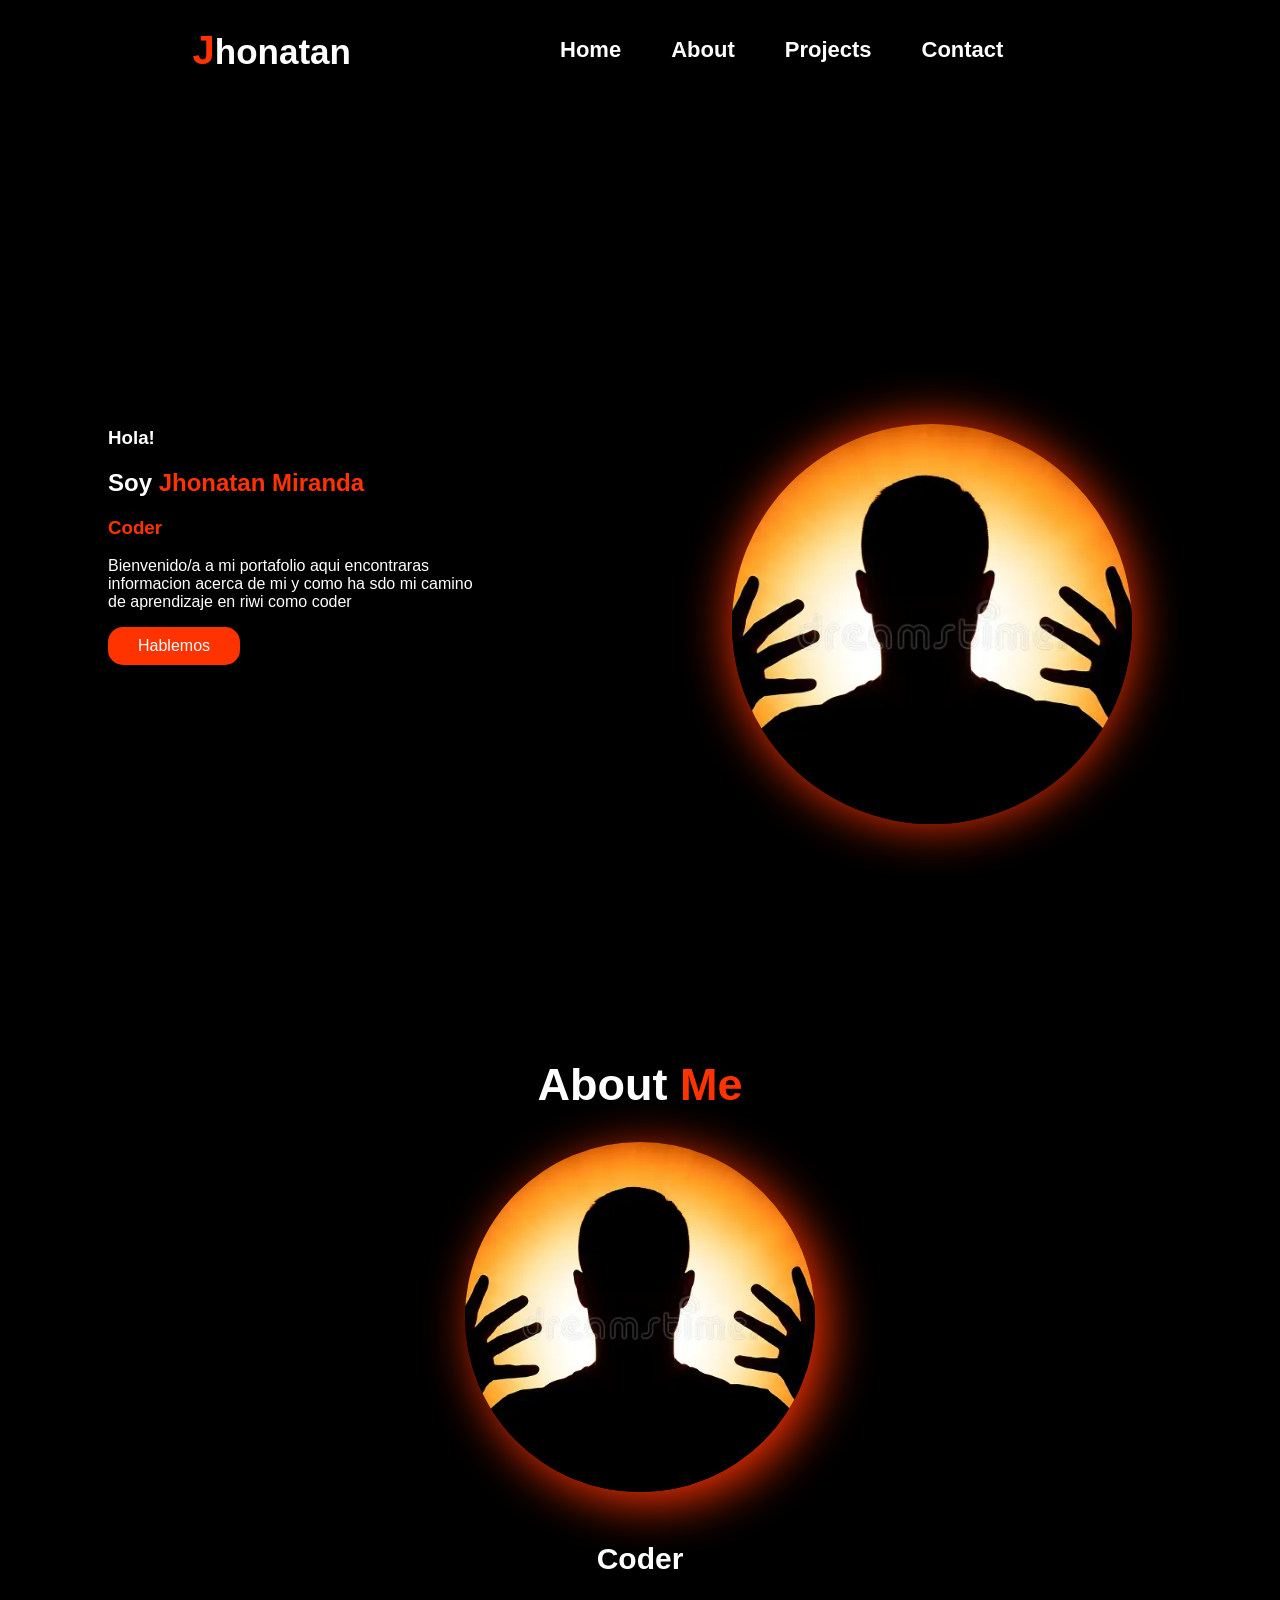
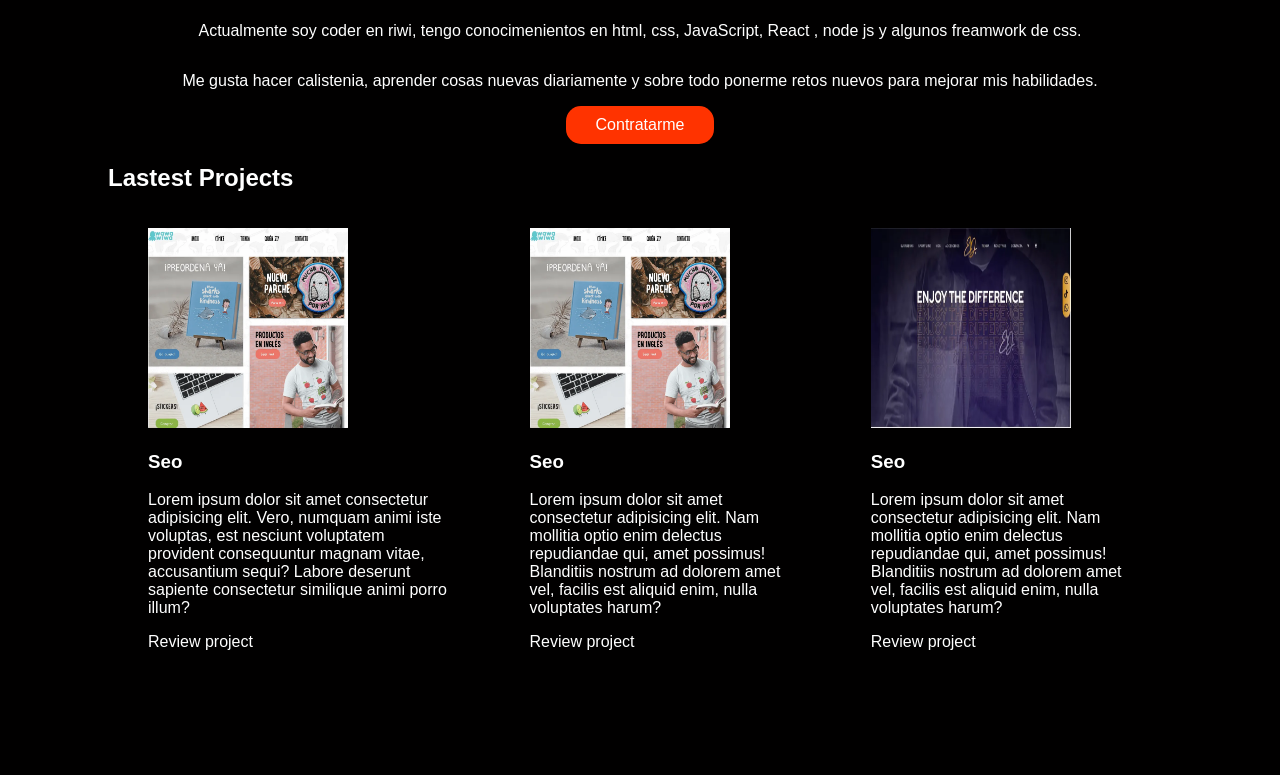
==== index.html @ 1a3751f4 "projects" ====
<!doctype html>
<html lang="en">
  <head>
    <meta charset="UTF-8" />
    <meta name="viewport" content="width=device-width, initial-scale=1.0" />
    <link rel="stylesheet" href="style.css" />
    <title>Jhonatan</title>
  </head>
  <body>
    <header>
      <h2 class="nombre_header"><span class="letra">J</span>honatan</h2>
      <nav>
        <ul class="navegacion">
          <li><a href="index.html">Home</a></li>
          <li><a href="#about">About</a></li>
          <li><a>Projects</a></li>
          <li><a>Contact</a></li>
        </ul>
      </nav>
    </header>
    <section id="home">
      <div class="contendor-home-presentacion">
        <h3>Hola!</h3>
        <h1>Soy <span class="nombre_home">Jhonatan Miranda</span></h1>
        <h3 class="posicion">Coder</h3>
        <p>
          Bienvenido/a a mi portafolio aqui encontraras informacion acerca de mi
          y como ha sdo mi camino de aprendizaje en riwi como coder
        </p>
        <button class="btn_home">Hablemos</button>
      </div>
      <figure class="contenedor_imagen">
        <img src="./images/1.webp" class="imagen" alt="foto de ejemplo" />
      </figure>
    </section>
    <section id="about">
      <h2>About <span>Me</span></h2>
      <figure>
        <img src="./images/1.webp" alt="foto de ejemplo" class="imagen_about" />
      </figure>
      <h3>Coder</h3>
      <p>
        Actualmente soy coder en riwi, tengo conocimenientos en html, css,
        JavaScript, React , node js y algunos freamwork de css.
      </p>
      <p>
        Me gusta hacer calistenia, aprender cosas nuevas diariamente y sobre
        todo ponerme retos nuevos para mejorar mis habilidades.
      </p>
      <button class="btn_about">Contratarme</button>
    </section>

    <section id="projects">
      <h2>Lastest Projects</h2>
      <div class="project-container-2">
        <figure class="project-box">
          <img src="./images/2.webp" alt="ejemplo 1" />
          <div>
            <h3>Seo</h3>
            <p>
              Lorem ipsum dolor sit amet consectetur adipisicing elit. Vero,
              numquam animi iste voluptas, est nesciunt voluptatem provident
              consequuntur magnam vitae, accusantium sequi? Labore deserunt
              sapiente consectetur similique animi porro illum?
            </p>
            <a>Review project</a>
          </div>
        </figure>

        <figure class="project-box">
          <img src="./images/2.webp" alt="ejemplo 1" />
          <div>
            <h3>Seo</h3>
            <p>
              Lorem ipsum dolor sit amet consectetur adipisicing elit. Nam
              mollitia optio enim delectus repudiandae qui, amet possimus!
              Blanditiis nostrum ad dolorem amet vel, facilis est aliquid enim,
              nulla voluptates harum?
            </p>
            <a>Review project</a>
          </div>
        </figure>

        <figure class="project-box">
          <img src="./images/3.webp" alt="ejemplo 1" />
          <div>
            <h3>Seo</h3>
            <p>
              Lorem ipsum dolor sit amet consectetur adipisicing elit. Nam
              mollitia optio enim delectus repudiandae qui, amet possimus!
              Blanditiis nostrum ad dolorem amet vel, facilis est aliquid enim,
              nulla voluptates harum?
            </p>
            <a>Review project</a>
          </div>
        </figure>
      </div>
    </section>
  </body>
</html>
---- style.css ----
:root {
  --primary-color: rgb(255, 51, 0);
}

* {
  box-sizing: border-box;
  color: white;
  font-family: sans-serif;
}

body {
  background-color: rgb(0.5, 0, 0);
  padding: 100px;
}

header {
  display: flex;
  position: fixed;
  justify-content: space-around;
  align-items: center;
  width: 100%;
  height: 100px;
  top: 0;
  background-color: rgba(0, 0, 0, 0.9);
  box-shadow: 0px 4px 10px rgba(0, 0, 0, 1);
}

.letra {
  color: var(--primary-color);
  font-size: 40px;
}

.nombre_header {
  font-size: 35px;
}

.navegacion {
  display: flex;
  gap: 50px;
  list-style: none;
  padding-right: 300px;
  font-size: 22px;
  font-weight: bold;
}

nav a {
  text-decoration: none;
}

nav a:hover,
nav a.active {
  color: rgb(255, 51, 0);
  border-bottom: 2px solid var(--primary-color);
}

#home {
  display: flex;
  justify-content: center;
  margin: 300px 0px 200px 0px;
  gap: 100px;
}

.nombre_home {
  color: var(--primary-color);
}

.posicion {
  color: var(--primary-color);
}

.contendor-home-presentacion {
  width: 700px;
  margin-right: 100px;
}

.imagen {
  width: 400px;
  height: 400px;
  border-radius: 50%;
  object-fit: cover;
  box-shadow: 0px 0px 50px rgba(255, 51, 0, 1);
}

.btn_home,
.btn_about {
  background-color: var(--primary-color);
  padding: 10px 30px 10px 30px;
  border-radius: 15px;
  border: none;
  cursor: pointer;
  font-size: 16px;
}

.btn_home:active {
  background-color: rgb(179, 37, 2);
}

#about {
  display: flex;
  flex-direction: column;
  align-items: center;
}

#about h2 {
  font-size: 45px;
  margin: 15px;
}

#about h3 {
  font-size: 30px;
}
#about span {
  color: var(--primary-color);
}

.imagen_about {
  width: 350px;
  height: 350px;
  object-fit: cover;
  border-radius: 50%;
  box-shadow: 10px 10px 50px rgba(255, 51, 0, 1);
}

.project-container-2 {
  display: flex;
}

figure img {
  width: 200px;
  height: 200px;
}
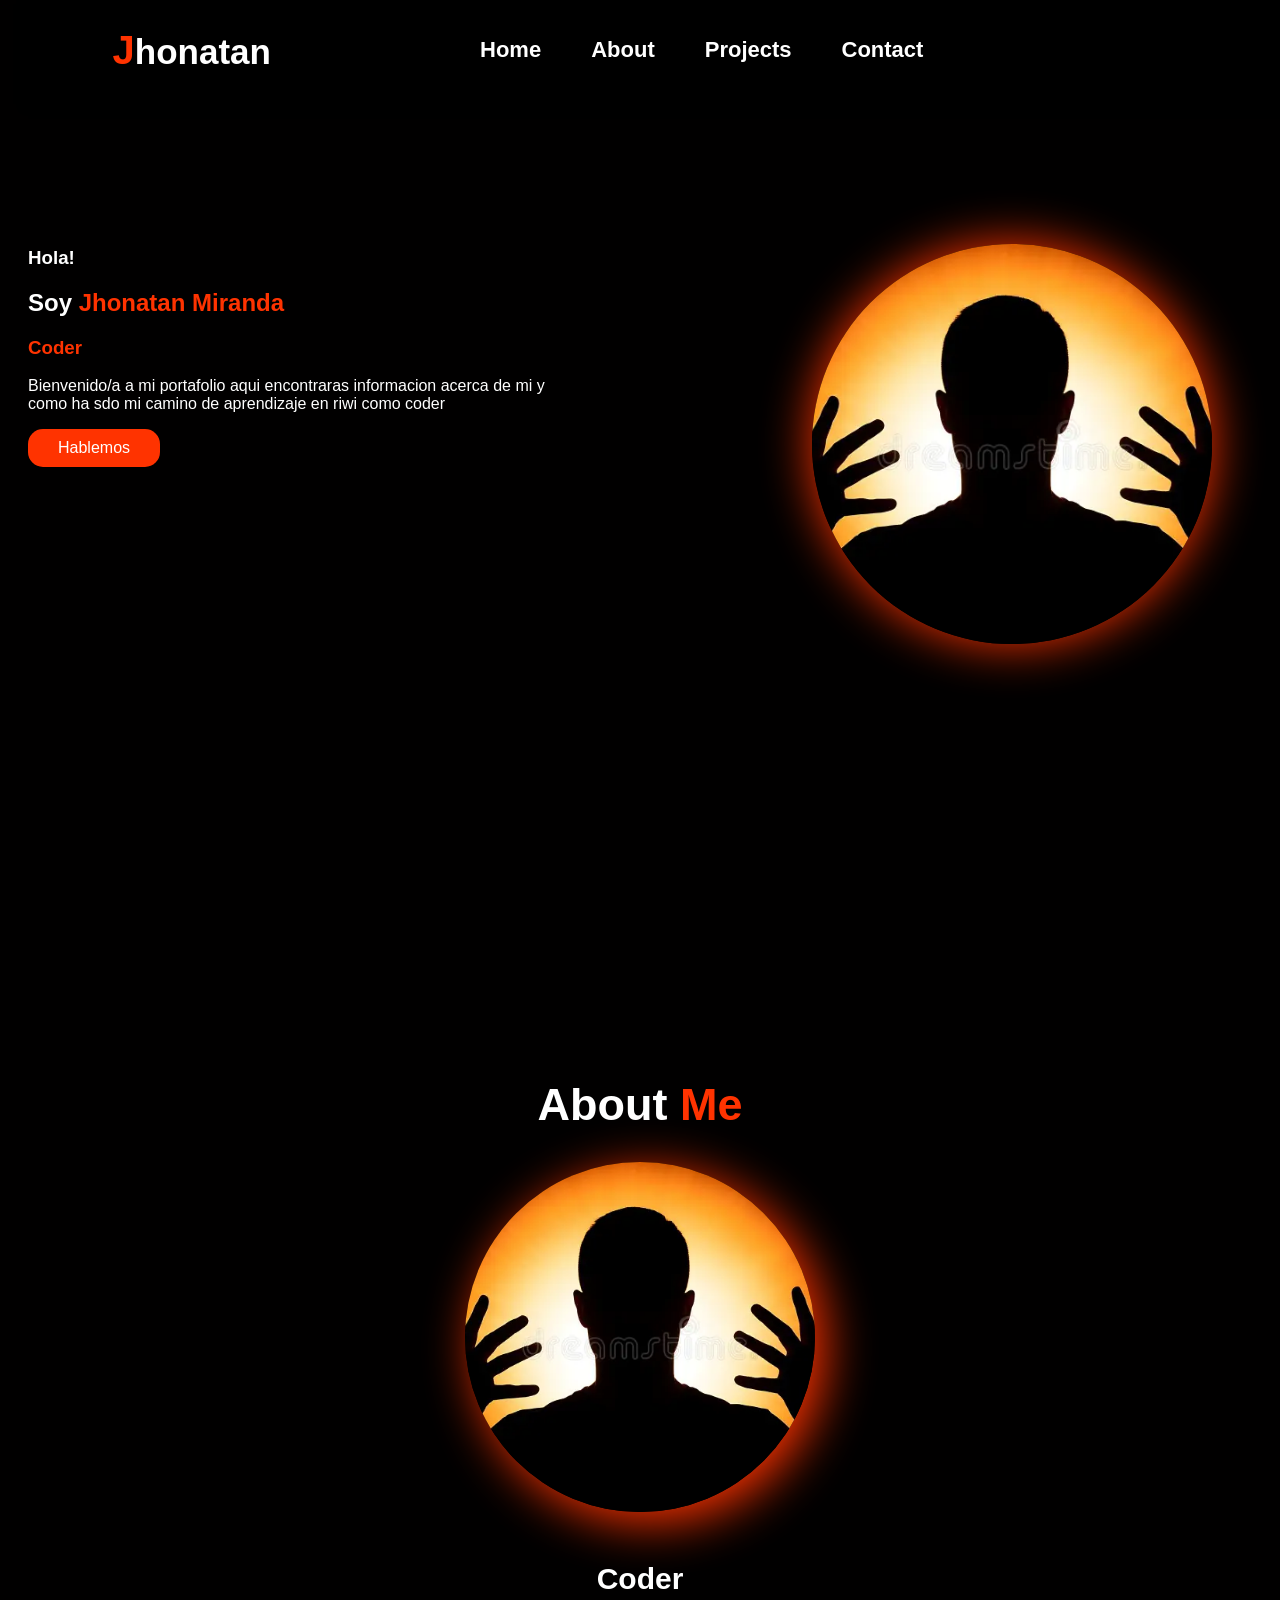
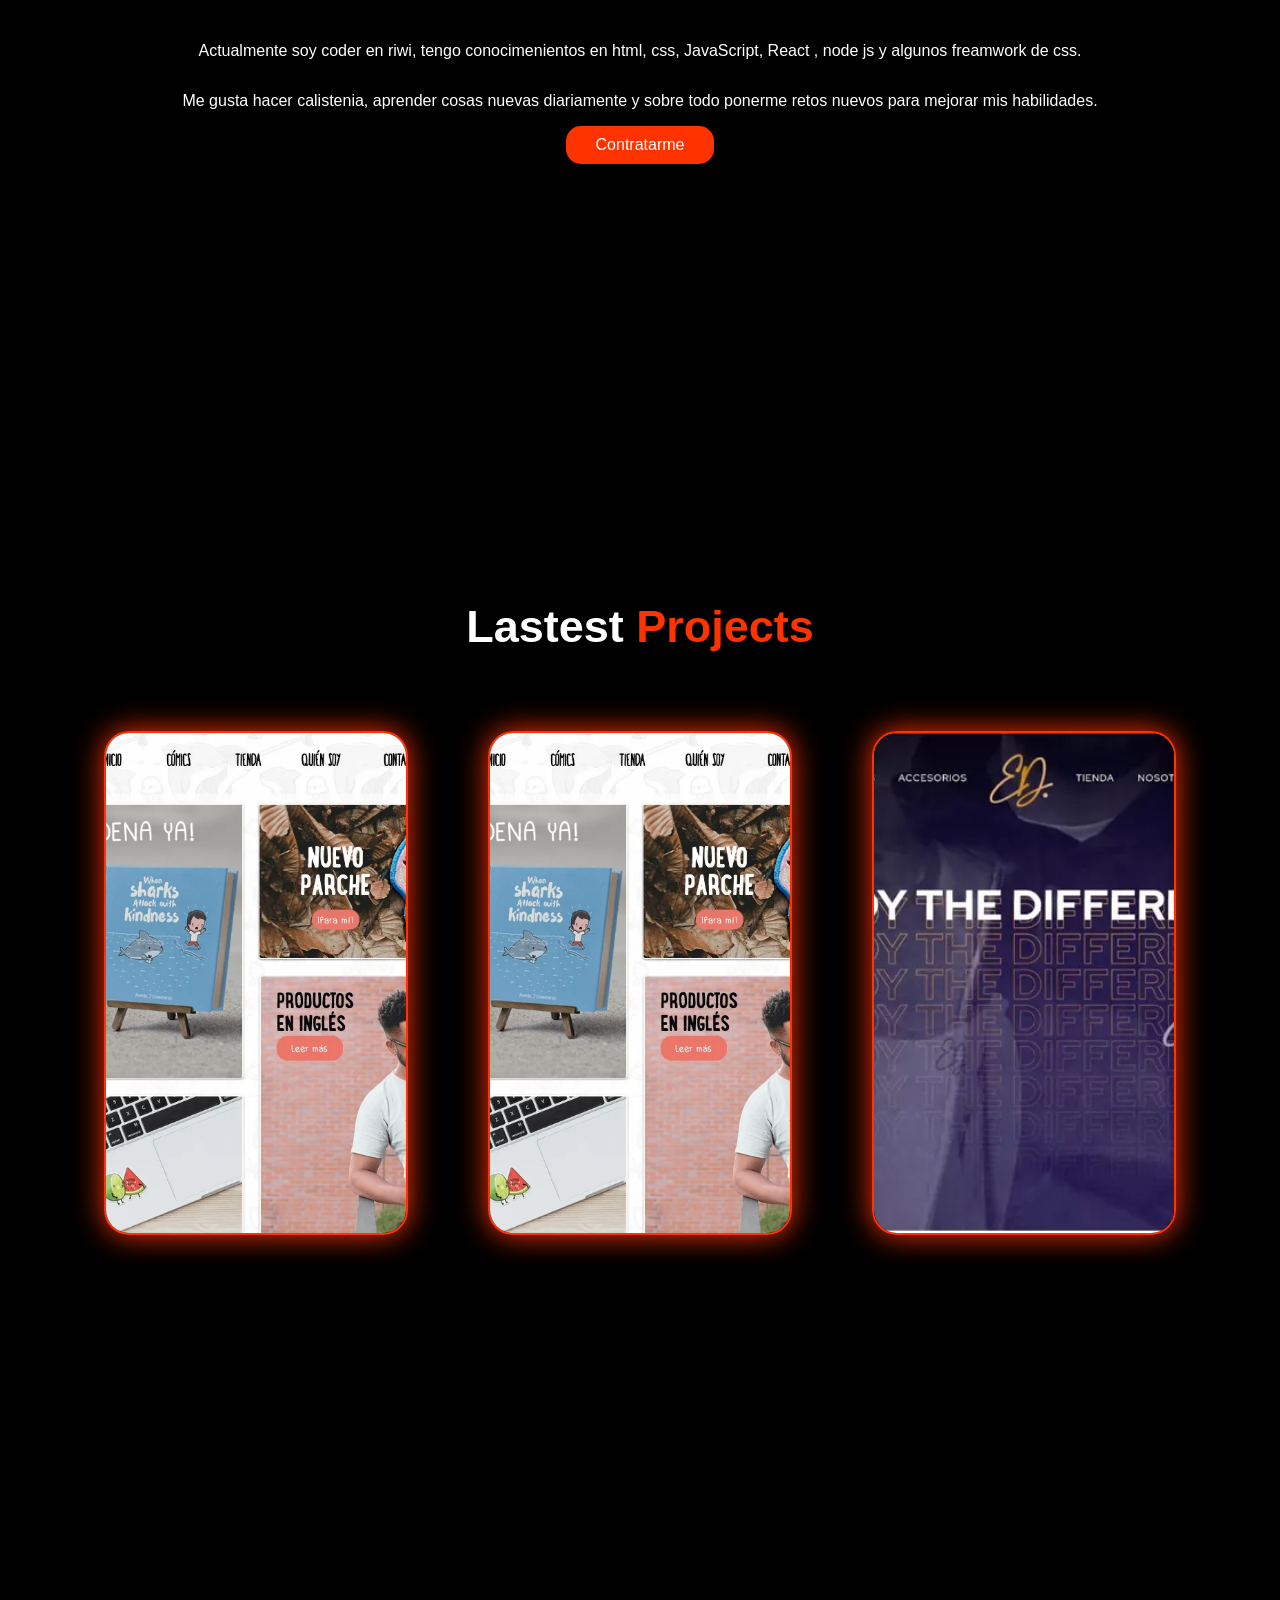
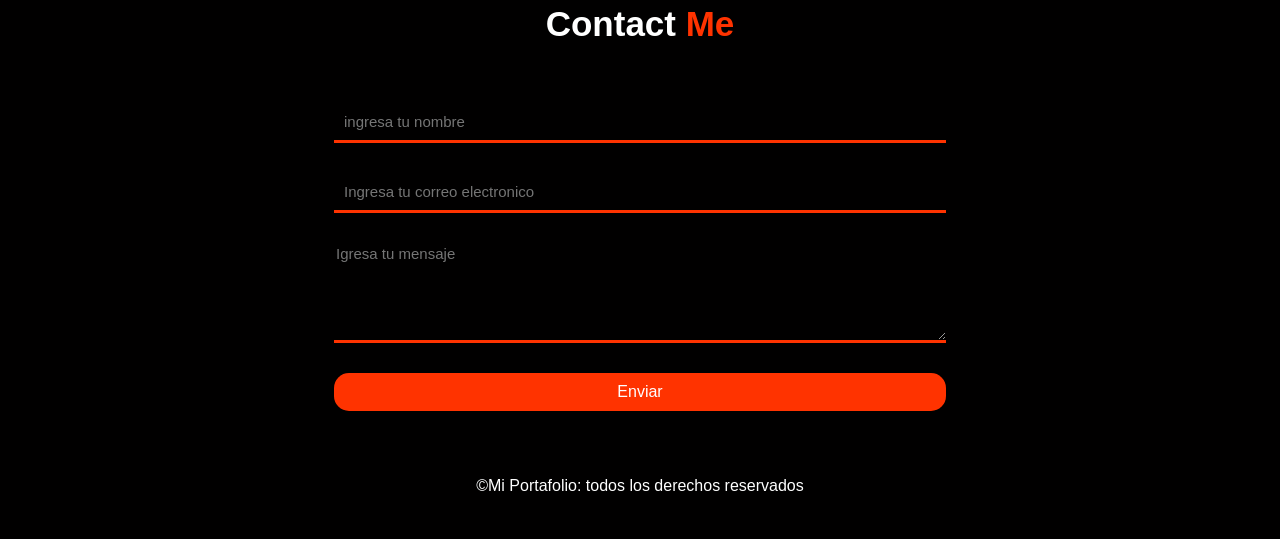
==== commit a745c9f7: "finish" ====
--- a/index.html
+++ b/index.html
@@ -13,8 +13,8 @@
         <ul class="navegacion">
           <li><a href="index.html">Home</a></li>
           <li><a href="#about">About</a></li>
-          <li><a>Projects</a></li>
-          <li><a>Contact</a></li>
+          <li><a href="#projects">Projects</a></li>
+          <li><a href="#contact_me">Contact</a></li>
         </ul>
       </nav>
     </header>
@@ -51,11 +51,11 @@
     </section>
 
     <section id="projects">
-      <h2>Lastest Projects</h2>
-      <div class="project-container-2">
-        <figure class="project-box">
+      <h2>Lastest <span>Projects</span></h2>
+      <div class="project-container     ">
+        <article class="project-box">
           <img src="./images/2.webp" alt="ejemplo 1" />
-          <div>
+          <div class="project-content">
             <h3>Seo</h3>
             <p>
               Lorem ipsum dolor sit amet consectetur adipisicing elit. Vero,
@@ -63,13 +63,13 @@
               consequuntur magnam vitae, accusantium sequi? Labore deserunt
               sapiente consectetur similique animi porro illum?
             </p>
-            <a>Review project</a>
+            <a class="btn-project">Review project</a>
           </div>
-        </figure>
+        </article>
 
-        <figure class="project-box">
+        <article class="project-box">
           <img src="./images/2.webp" alt="ejemplo 1" />
-          <div>
+          <div class="project-content">
             <h3>Seo</h3>
             <p>
               Lorem ipsum dolor sit amet consectetur adipisicing elit. Nam
@@ -77,13 +77,13 @@
               Blanditiis nostrum ad dolorem amet vel, facilis est aliquid enim,
               nulla voluptates harum?
             </p>
-            <a>Review project</a>
+            <a class="btn-project" >Review project</a>
           </div>
-        </figure>
+        </article>
 
-        <figure class="project-box">
+        <article class="project-box">
           <img src="./images/3.webp" alt="ejemplo 1" />
-          <div>
+          <div class="project-content">
             <h3>Seo</h3>
             <p>
               Lorem ipsum dolor sit amet consectetur adipisicing elit. Nam
@@ -91,10 +91,22 @@
               Blanditiis nostrum ad dolorem amet vel, facilis est aliquid enim,
               nulla voluptates harum?
             </p>
-            <a>Review project</a>
+            <a class="btn-project" >Review project</a>
           </div>
-        </figure>
+        </article>
       </div>
     </section>
+    <section id="contact_me">
+      <form>
+        <h2>Contact <span>Me</span></h2>
+        <input type="text" id="nombre" name="nombre" placeholder="ingresa tu nombre">
+        <input type="email" id="email" name="email" placeholder="Ingresa tu correo electronico">
+        <textarea type="mensaje-input" id="mensaje" name="mensaje" placeholder="Igresa tu mensaje"></textarea>
+        <button type="button" id="btn-form">Enviar</button>
+      </form>
+    </section>
   </body>
+  <footer>
+    <p>&copy;Mi Portafolio: todos los derechos reservados</p>
+  </footer>
 </html>
--- a/style.css
+++ b/style.css
@@ -8,9 +8,26 @@
   font-family: sans-serif;
 }
 
+html {
+  scroll-behavior: smooth;
+}
+
+@keyframes deslizar-d-i {
+  from { transform: translateX(100vw);
+  }
+  to { transform: translateX(0);
+  }
+}
+
+@keyframes deslizar-i-d {
+  from { transform: translateX(-100vw); }
+  to { transform: translateX(0); }
+}
+
 body {
   background-color: rgb(0.5, 0, 0);
-  padding: 100px;
+  padding: 20px;
+  overflow-x: hidden;
 }
 
 header {
@@ -23,6 +40,7 @@
   top: 0;
   background-color: rgba(0, 0, 0, 0.9);
   box-shadow: 0px 4px 10px rgba(0, 0, 0, 1);
+  z-index: 1000;
 }
 
 .letra {
@@ -30,8 +48,15 @@
   font-size: 40px;
 }
 
-.nombre_header {
+.nombre_header, #contact_me h2 {
   font-size: 35px;
+
+}
+
+.nombre_header:hover {
+  transform: translateY(-10%);
+  transition: .5s ease;
+  cursor: pointer;
 }
 
 .navegacion {
@@ -56,7 +81,7 @@
 #home {
   display: flex;
   justify-content: center;
-  margin: 300px 0px 200px 0px;
+  margin: 200px 0px 200px 0px;
   gap: 100px;
 }
 
@@ -71,6 +96,7 @@
 .contendor-home-presentacion {
   width: 700px;
   margin-right: 100px;
+  animation: deslizar-i-d 1s ease-out;
 }
 
 .imagen {
@@ -79,6 +105,7 @@
   border-radius: 50%;
   object-fit: cover;
   box-shadow: 0px 0px 50px rgba(255, 51, 0, 1);
+  animation: deslizar-d-i 1s ease-out;
 }
 
 .btn_home,
@@ -91,14 +118,16 @@
   font-size: 16px;
 }
 
-.btn_home:active {
+.btn_home:active, .btn_about:active  {
   background-color: rgb(179, 37, 2);
 }
+
 
 #about {
   display: flex;
   flex-direction: column;
   align-items: center;
+  padding: 200px 0px;
 }
 
 #about h2 {
@@ -121,11 +150,135 @@
   box-shadow: 10px 10px 50px rgba(255, 51, 0, 1);
 }
 
-.project-container-2 {
-  display: flex;
-}
-
-figure img {
-  width: 200px;
-  height: 200px;
-}
+#projects {
+  padding-top: 200px 
+}
+
+#projects h2 {
+  font-size: 45px;
+  text-align: center;
+
+}
+
+#projects span, #contact_me span {
+  color: var(--primary-color);
+}
+
+
+.project-container {
+  display: flex;
+  justify-content: center;
+
+}
+
+.project-box img {
+  height: 500px;
+  width: 300px;
+  object-fit: cover;
+  
+}
+
+.project-box {
+  position: relative;
+  overflow: hidden;
+  display: flex;
+  justify-content: center;
+  align-items: center;
+  margin: 40px;
+  border: 2px solid var(--primary-color);
+  border-radius: 25px;
+  box-shadow: 0px 0px 30px rgba(255, 51, 0, 1);
+}
+
+.project-content {
+  position: absolute;
+  bottom: 0;
+  right: 0;
+  left: 0;
+  background-color: rgba(0, 0, 0, 0.7);
+  padding: 20px;
+  transform: translateX(100%);
+  transition: .5s ease;
+}
+
+.project-content h3 {
+  font-size: 25px;
+}
+
+.btn-project {
+  background-color: var(--primary-color);
+  padding: 10px 30px 10px 30px;
+  border-radius: 15px;
+  border: none;
+  cursor: pointer;
+  font-size: 13px;
+}
+
+.btn-project:active #btn-form:active {
+  background-color: rgb(179, 37, 2)
+  
+}
+
+.project-box:hover .project-content {
+  transform: translateY(0);
+}
+
+#contact_me {
+  display: flex;
+  justify-content: center;
+}
+
+#contact_me form{
+  text-align: center;
+  display: flex;
+  flex-direction: column;
+  width: 50%;
+  gap: 30px;
+  margin-top: 300px;
+
+}
+
+#nombre, #email {
+  height: 40px;
+  background: none;
+  border: none;
+  border-bottom: 3px solid var(--primary-color);
+  padding: 10px;
+  font-size: 15px;
+}
+#contact_me input:focus {
+  outline: none;
+  border: 2px solid var(--primary-color)
+}
+
+#mensaje {
+  height: 100px;
+  background: none;
+  border: none;
+  border-bottom: 3px solid var(--primary-color);
+  font-size: 15px;
+}
+
+#mensaje:focus {
+  outline: none;
+  border: 2px solid var(--primary-color)
+}
+
+#contact_me button {
+  background-color: var(--primary-color);
+  padding: 10px 30px 10px 30px;
+  border-radius: 15px;
+  border: none;
+  cursor: pointer;
+  font-size: 16px;
+}
+
+#btn-form:active {
+  background-color: rgb(179, 37, 2)
+}
+
+footer {
+  display: flex;
+  justify-content: center;
+  margin-top: 50px;
+}
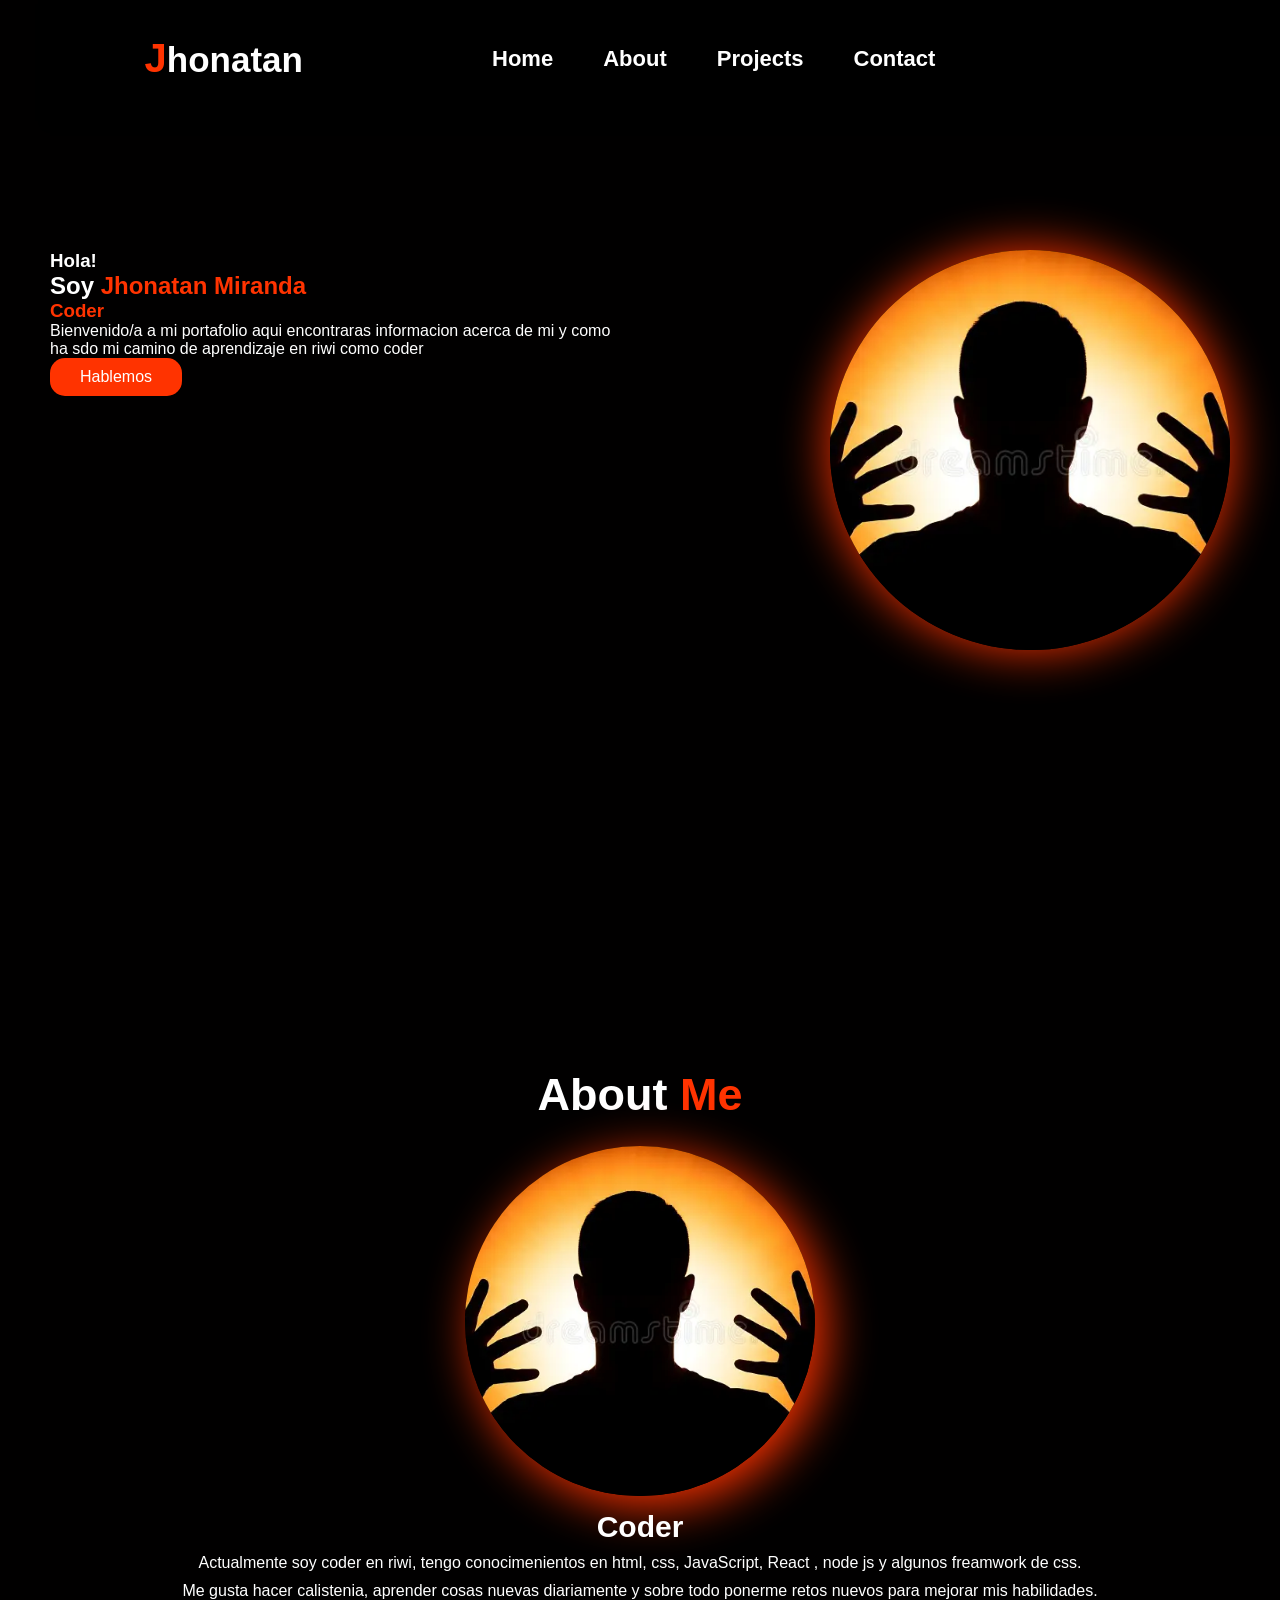
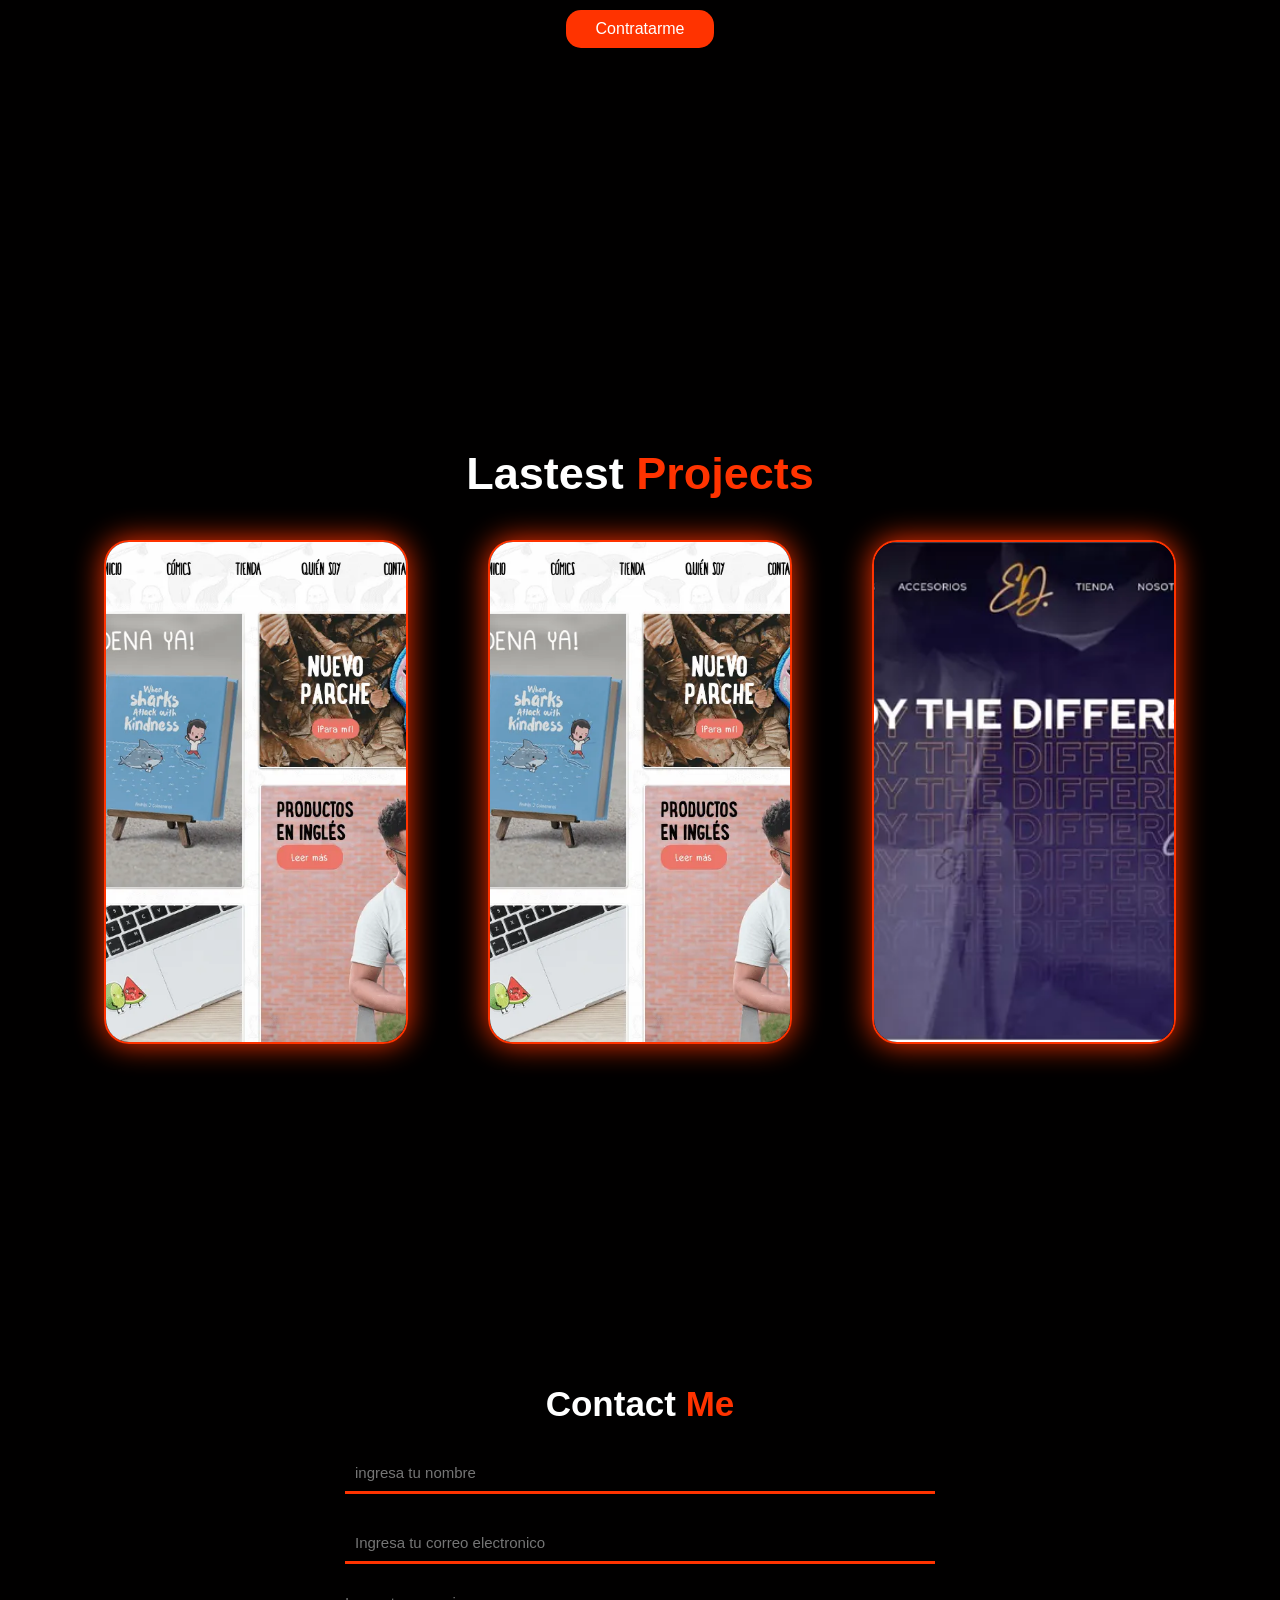
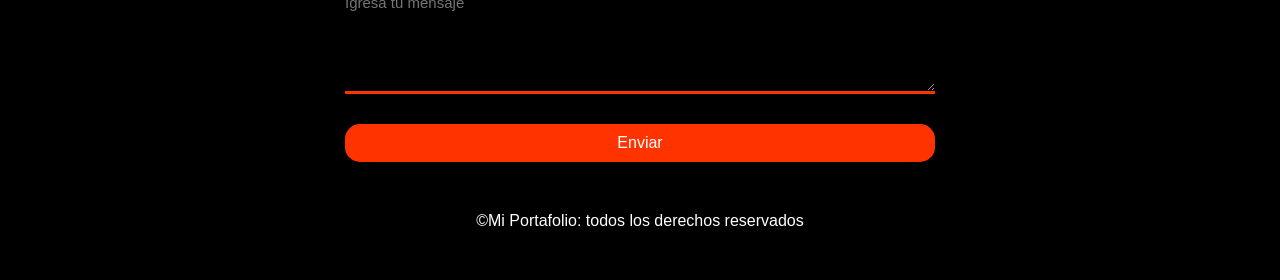
==== commit de529fd0: "retoques" ====
--- a/index.html
+++ b/index.html
@@ -52,7 +52,7 @@
 
     <section id="projects">
       <h2>Lastest <span>Projects</span></h2>
-      <div class="project-container     ">
+      <div class="project-container">
         <article class="project-box">
           <img src="./images/2.webp" alt="ejemplo 1" />
           <div class="project-content">
@@ -77,7 +77,7 @@
               Blanditiis nostrum ad dolorem amet vel, facilis est aliquid enim,
               nulla voluptates harum?
             </p>
-            <a class="btn-project" >Review project</a>
+            <a class="btn-project">Review project</a>
           </div>
         </article>
 
@@ -91,7 +91,7 @@
               Blanditiis nostrum ad dolorem amet vel, facilis est aliquid enim,
               nulla voluptates harum?
             </p>
-            <a class="btn-project" >Review project</a>
+            <a class="btn-project" href="./mascotas.html">Review project</a>
           </div>
         </article>
       </div>
@@ -99,14 +99,29 @@
     <section id="contact_me">
       <form>
         <h2>Contact <span>Me</span></h2>
-        <input type="text" id="nombre" name="nombre" placeholder="ingresa tu nombre">
-        <input type="email" id="email" name="email" placeholder="Ingresa tu correo electronico">
-        <textarea type="mensaje-input" id="mensaje" name="mensaje" placeholder="Igresa tu mensaje"></textarea>
+        <input
+          type="text"
+          id="nombre"
+          name="nombre"
+          placeholder="ingresa tu nombre"
+        />
+        <input
+          type="email"
+          id="email"
+          name="email"
+          placeholder="Ingresa tu correo electronico"
+        />
+        <textarea
+          type="mensaje-input"
+          id="mensaje"
+          name="mensaje"
+          placeholder="Igresa tu mensaje"
+        ></textarea>
         <button type="button" id="btn-form">Enviar</button>
       </form>
     </section>
+    <footer>
+      <p>&copy;Mi Portafolio: todos los derechos reservados</p>
+    </footer>
   </body>
-  <footer>
-    <p>&copy;Mi Portafolio: todos los derechos reservados</p>
-  </footer>
 </html>
--- a/style.css
+++ b/style.css
@@ -6,6 +6,8 @@
   box-sizing: border-box;
   color: white;
   font-family: sans-serif;
+  margin: 0;
+  padding: 0;
 }
 
 html {
@@ -13,20 +15,26 @@
 }
 
 @keyframes deslizar-d-i {
-  from { transform: translateX(100vw);
-  }
-  to { transform: translateX(0);
+  from {
+    transform: translateX(100vw);
+  }
+  to {
+    transform: translateX(0);
   }
 }
 
 @keyframes deslizar-i-d {
-  from { transform: translateX(-100vw); }
-  to { transform: translateX(0); }
+  from {
+    transform: translateX(-100vw);
+  }
+  to {
+    transform: translateX(0);
+  }
 }
 
 body {
   background-color: rgb(0.5, 0, 0);
-  padding: 20px;
+  padding: 50px;
   overflow-x: hidden;
 }
 
@@ -36,7 +44,7 @@
   justify-content: space-around;
   align-items: center;
   width: 100%;
-  height: 100px;
+  height: 13vh;
   top: 0;
   background-color: rgba(0, 0, 0, 0.9);
   box-shadow: 0px 4px 10px rgba(0, 0, 0, 1);
@@ -48,14 +56,14 @@
   font-size: 40px;
 }
 
-.nombre_header, #contact_me h2 {
+.nombre_header,
+#contact_me h2 {
   font-size: 35px;
-
 }
 
 .nombre_header:hover {
   transform: translateY(-10%);
-  transition: .5s ease;
+  transition: 0.5s ease;
   cursor: pointer;
 }
 
@@ -118,16 +126,17 @@
   font-size: 16px;
 }
 
-.btn_home:active, .btn_about:active  {
+.btn_home:active,
+.btn_about:active {
   background-color: rgb(179, 37, 2);
 }
-
 
 #about {
   display: flex;
   flex-direction: column;
   align-items: center;
   padding: 200px 0px;
+  gap: 10px;
 }
 
 #about h2 {
@@ -151,31 +160,28 @@
 }
 
 #projects {
-  padding-top: 200px 
+  padding-top: 200px;
 }
 
 #projects h2 {
   font-size: 45px;
   text-align: center;
-
-}
-
-#projects span, #contact_me span {
-  color: var(--primary-color);
-}
-
+}
+
+#projects span,
+#contact_me span {
+  color: var(--primary-color);
+}
 
 .project-container {
   display: flex;
   justify-content: center;
-
 }
 
 .project-box img {
   height: 500px;
   width: 300px;
   object-fit: cover;
-  
 }
 
 .project-box {
@@ -198,7 +204,7 @@
   background-color: rgba(0, 0, 0, 0.7);
   padding: 20px;
   transform: translateX(100%);
-  transition: .5s ease;
+  transition: 0.5s ease;
 }
 
 .project-content h3 {
@@ -215,8 +221,7 @@
 }
 
 .btn-project:active #btn-form:active {
-  background-color: rgb(179, 37, 2)
-  
+  background-color: rgb(179, 37, 2);
 }
 
 .project-box:hover .project-content {
@@ -228,17 +233,17 @@
   justify-content: center;
 }
 
-#contact_me form{
+#contact_me form {
   text-align: center;
   display: flex;
   flex-direction: column;
   width: 50%;
   gap: 30px;
   margin-top: 300px;
-
-}
-
-#nombre, #email {
+}
+
+#nombre,
+#email {
   height: 40px;
   background: none;
   border: none;
@@ -248,7 +253,7 @@
 }
 #contact_me input:focus {
   outline: none;
-  border: 2px solid var(--primary-color)
+  border: 2px solid var(--primary-color);
 }
 
 #mensaje {
@@ -261,7 +266,7 @@
 
 #mensaje:focus {
   outline: none;
-  border: 2px solid var(--primary-color)
+  border: 2px solid var(--primary-color);
 }
 
 #contact_me button {
@@ -274,11 +279,59 @@
 }
 
 #btn-form:active {
-  background-color: rgb(179, 37, 2)
+  background-color: rgb(179, 37, 2);
 }
 
 footer {
   display: flex;
   justify-content: center;
   margin-top: 50px;
-}+}
+
+@media (max-width: 850px) {
+  body {
+    padding: 5px;
+  }
+
+  header {
+    display: flex;
+    flex-wrap: wrap;
+    height: 25vh;
+  }
+
+  .navegacion {
+    padding: 0px;
+    display: flex;
+    flex-wrap: wrap;
+    justify-content: center;
+  }
+
+  .nombre_header {
+    margin-top: 5px;
+    margin-bottom: 0px;
+  }
+
+  #home {
+    display: flex;
+    padding: 20px;
+    gap: 5px;
+  }
+
+  .contendor-home-presentacion {
+    display: flex;
+    flex-direction: column;
+    justify-content: center;
+    margin: 0px;
+  }
+
+  .contenedor_imagen {
+    display: flex;
+    align-items: center;
+    margin: 0px;
+  }
+
+  .imagen {
+    height: 150px;
+    width: 150px;
+  }
+}
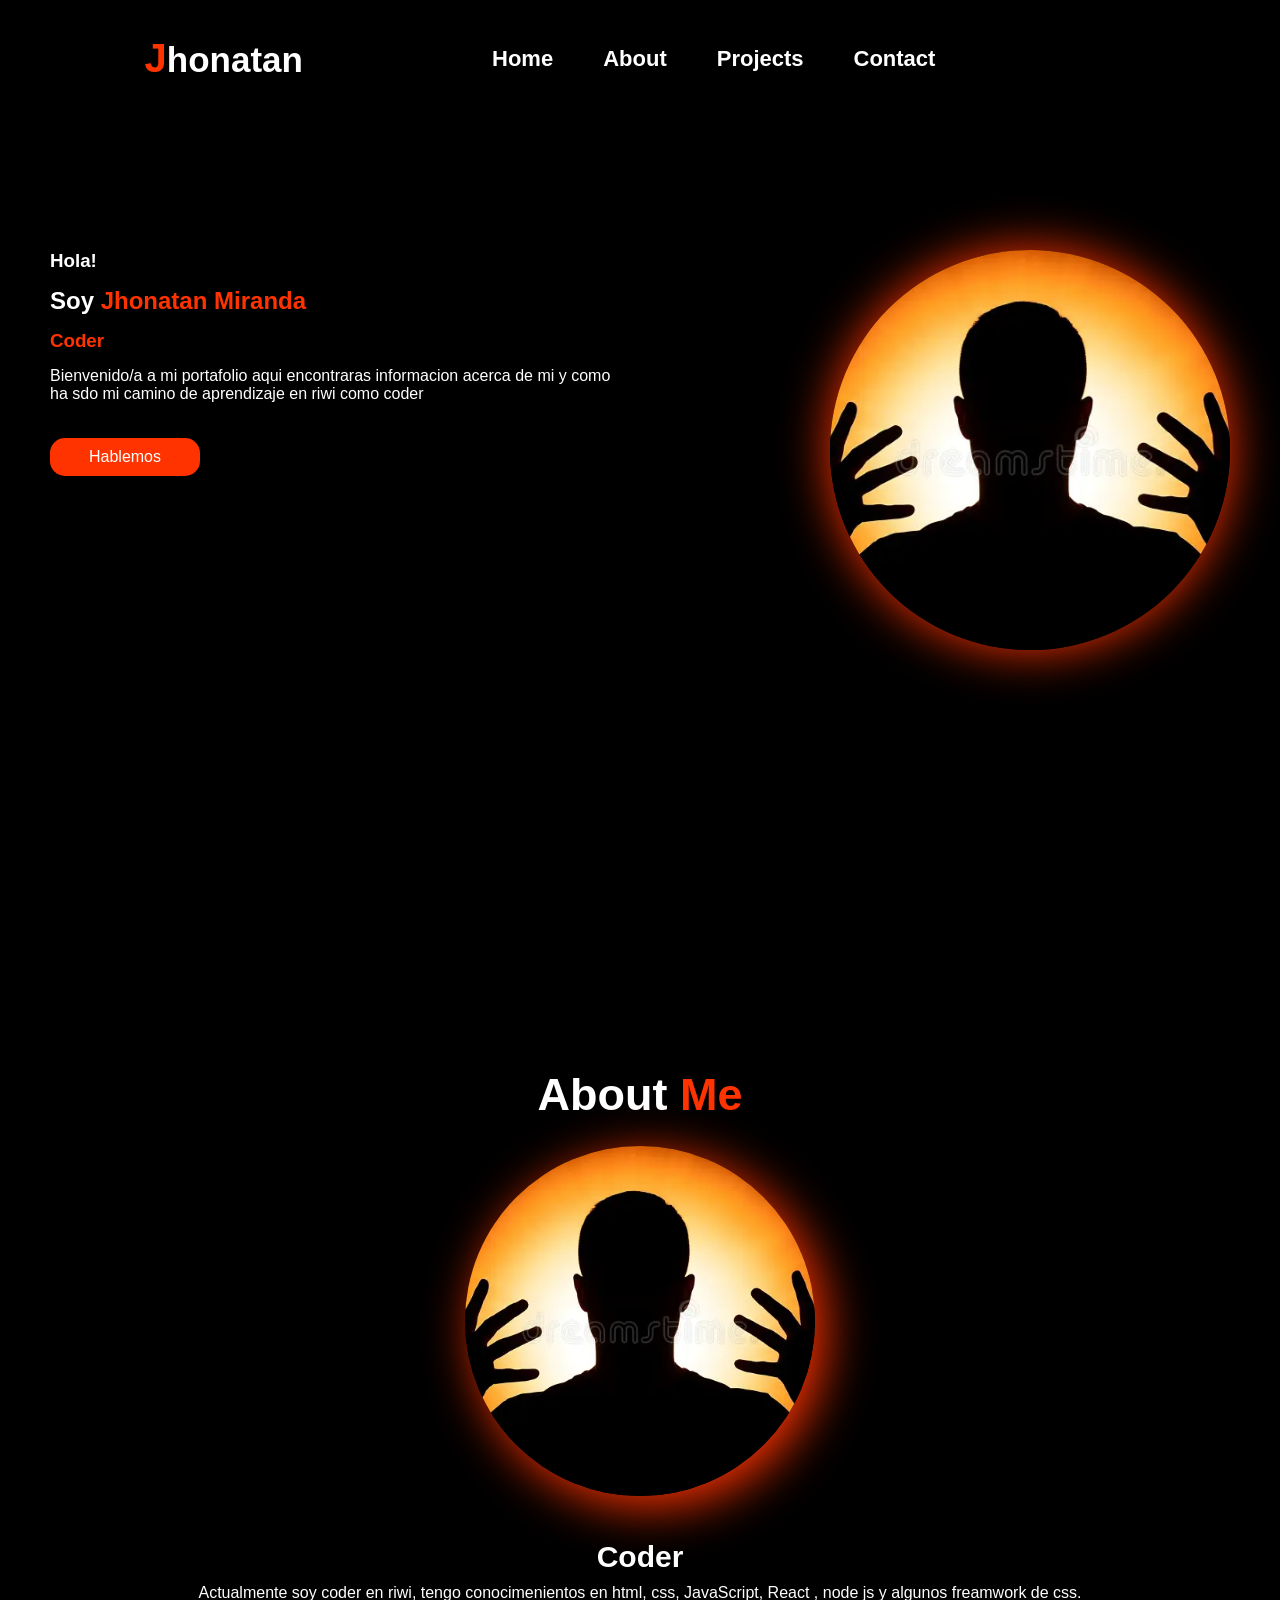
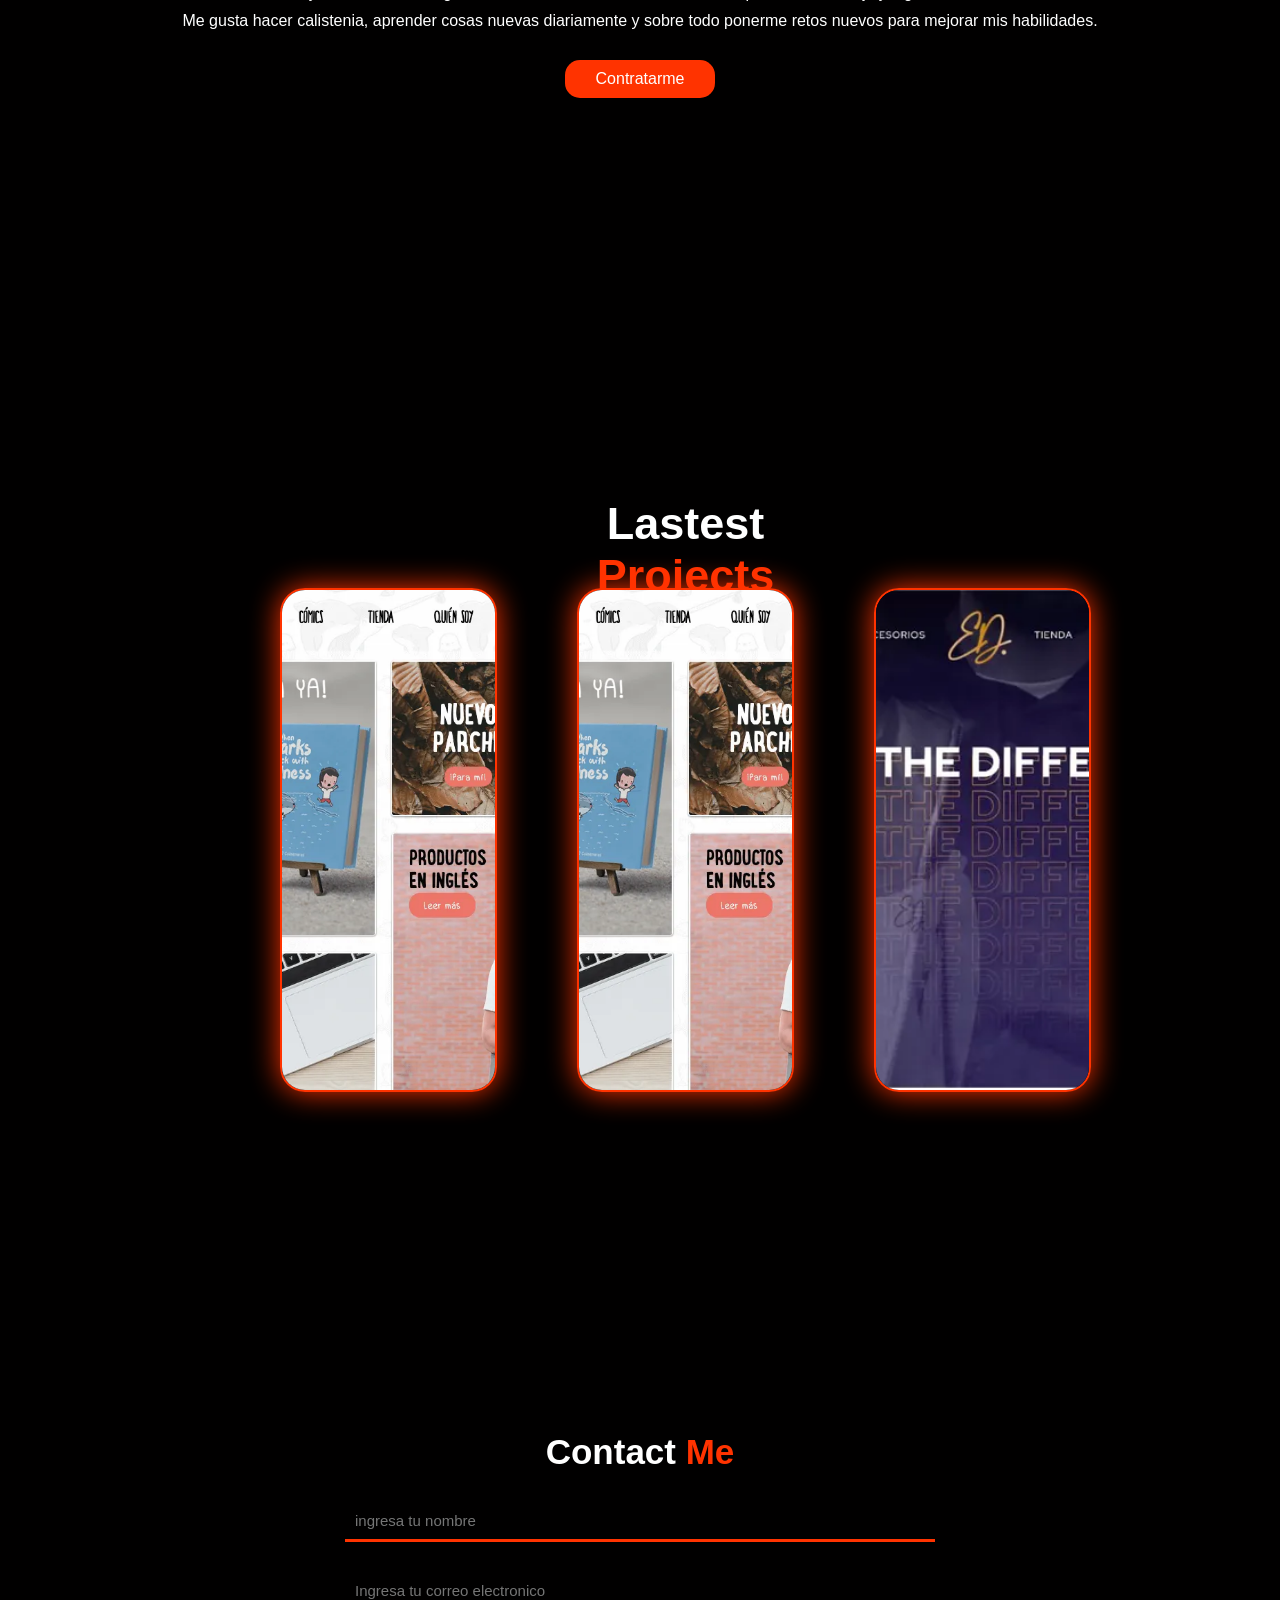
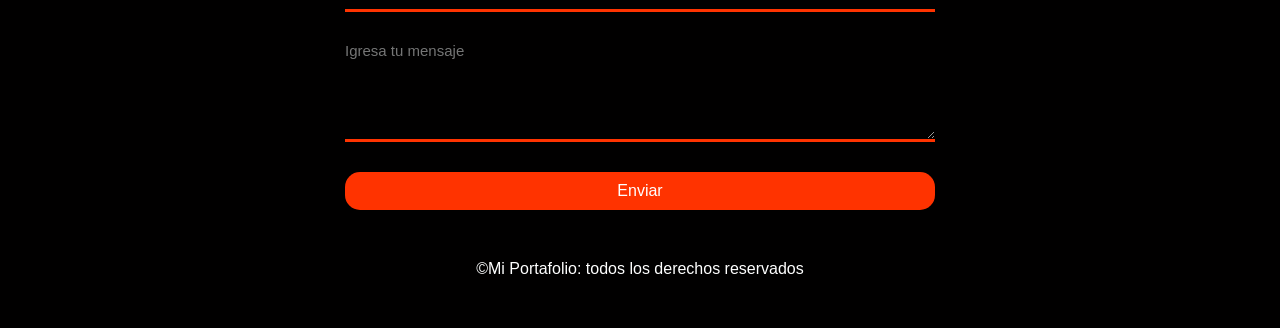
==== commit ec6e4059: "grid" ====
--- a/index.html
+++ b/index.html
@@ -33,6 +33,7 @@
         <img src="./images/1.webp" class="imagen" alt="foto de ejemplo" />
       </figure>
     </section>
+    
     <section id="about">
       <h2>About <span>Me</span></h2>
       <figure>
@@ -52,8 +53,7 @@
 
     <section id="projects">
       <h2>Lastest <span>Projects</span></h2>
-      <div class="project-container">
-        <article class="project-box">
+        <article class="project-box container_1">
           <img src="./images/2.webp" alt="ejemplo 1" />
           <div class="project-content">
             <h3>Seo</h3>
@@ -67,7 +67,7 @@
           </div>
         </article>
 
-        <article class="project-box">
+        <article class="project-box container_2">
           <img src="./images/2.webp" alt="ejemplo 1" />
           <div class="project-content">
             <h3>Seo</h3>
@@ -81,7 +81,7 @@
           </div>
         </article>
 
-        <article class="project-box">
+        <article class="project-box container_3">
           <img src="./images/3.webp" alt="ejemplo 1" />
           <div class="project-content">
             <h3>Seo</h3>
@@ -94,7 +94,7 @@
             <a class="btn-project" href="./mascotas.html">Review project</a>
           </div>
         </article>
-      </div>
+      
     </section>
     <section id="contact_me">
       <form>
--- a/style.css
+++ b/style.css
@@ -102,9 +102,12 @@
 }
 
 .contendor-home-presentacion {
+  display: flex;
+  flex-direction: column;
   width: 700px;
   margin-right: 100px;
   animation: deslizar-i-d 1s ease-out;
+  gap: 15px;
 }
 
 .imagen {
@@ -124,6 +127,8 @@
   border: none;
   cursor: pointer;
   font-size: 16px;
+  width: 150px;
+  margin-top: 20px;
 }
 
 .btn_home:active,
@@ -146,6 +151,7 @@
 
 #about h3 {
   font-size: 30px;
+  margin-top: 30px;
 }
 #about span {
   color: var(--primary-color);
@@ -161,11 +167,16 @@
 
 #projects {
   padding-top: 200px;
+  display: grid;
+  grid-template-columns: 30% 30% 30%;
+  grid-template-rows: 50px 1fr;
+  margin-left: 190px;
 }
 
 #projects h2 {
   font-size: 45px;
-  text-align: center;
+  text-align: center; 
+  grid-column: 2/3;
 }
 
 #projects span,
@@ -173,14 +184,10 @@
   color: var(--primary-color);
 }
 
-.project-container {
-  display: flex;
-  justify-content: center;
-}
 
 .project-box img {
   height: 500px;
-  width: 300px;
+  width: 100%;
   object-fit: cover;
 }
 
@@ -195,6 +202,23 @@
   border-radius: 25px;
   box-shadow: 0px 0px 30px rgba(255, 51, 0, 1);
 }
+
+.container_1 {
+  grid-row:2/3;
+  grid-column: 1/2;
+}
+
+.container_2 {
+  grid-row: 2/3;
+  grid-column: 2/3;
+}
+
+.container_3 {
+  grid-row: 2/3;
+  grid-column: 3/4;
+}
+
+
 
 .project-content {
   position: absolute;
@@ -203,9 +227,14 @@
   left: 0;
   background-color: rgba(0, 0, 0, 0.7);
   padding: 20px;
-  transform: translateX(100%);
+  transform: translateY(100%);
   transition: 0.5s ease;
-}
+  display: flex;
+  flex-direction: column;
+  gap: 15px;
+}
+
+
 
 .project-content h3 {
   font-size: 25px;
@@ -218,6 +247,8 @@
   border: none;
   cursor: pointer;
   font-size: 13px;
+  width: 150px;
+  text-decoration: none;
 }
 
 .btn-project:active #btn-form:active {
@@ -227,6 +258,8 @@
 .project-box:hover .project-content {
   transform: translateY(0);
 }
+
+
 
 #contact_me {
   display: flex;
@@ -334,4 +367,40 @@
     height: 150px;
     width: 150px;
   }
-}
+
+  #about {
+    margin:20px;
+    text-align: justify;
+  }
+
+  #about h2 {
+    font-size: 30px;
+  }
+
+   .imagen_about {
+    height: 200px;
+    width: 200px;
+  }
+
+  #projects {
+    display: grid;
+    grid-template-columns: 1fr;
+    grid-template-rows: auto;
+    margin-left: 0;
+  }
+
+  #projects h2 {
+    grid-column: auto;
+  }
+
+  .project-box {
+    grid-column: auto;
+    grid-row: auto;
+  }
+
+  #contact_me form {
+    width: 70%;
+  }
+}
+
+
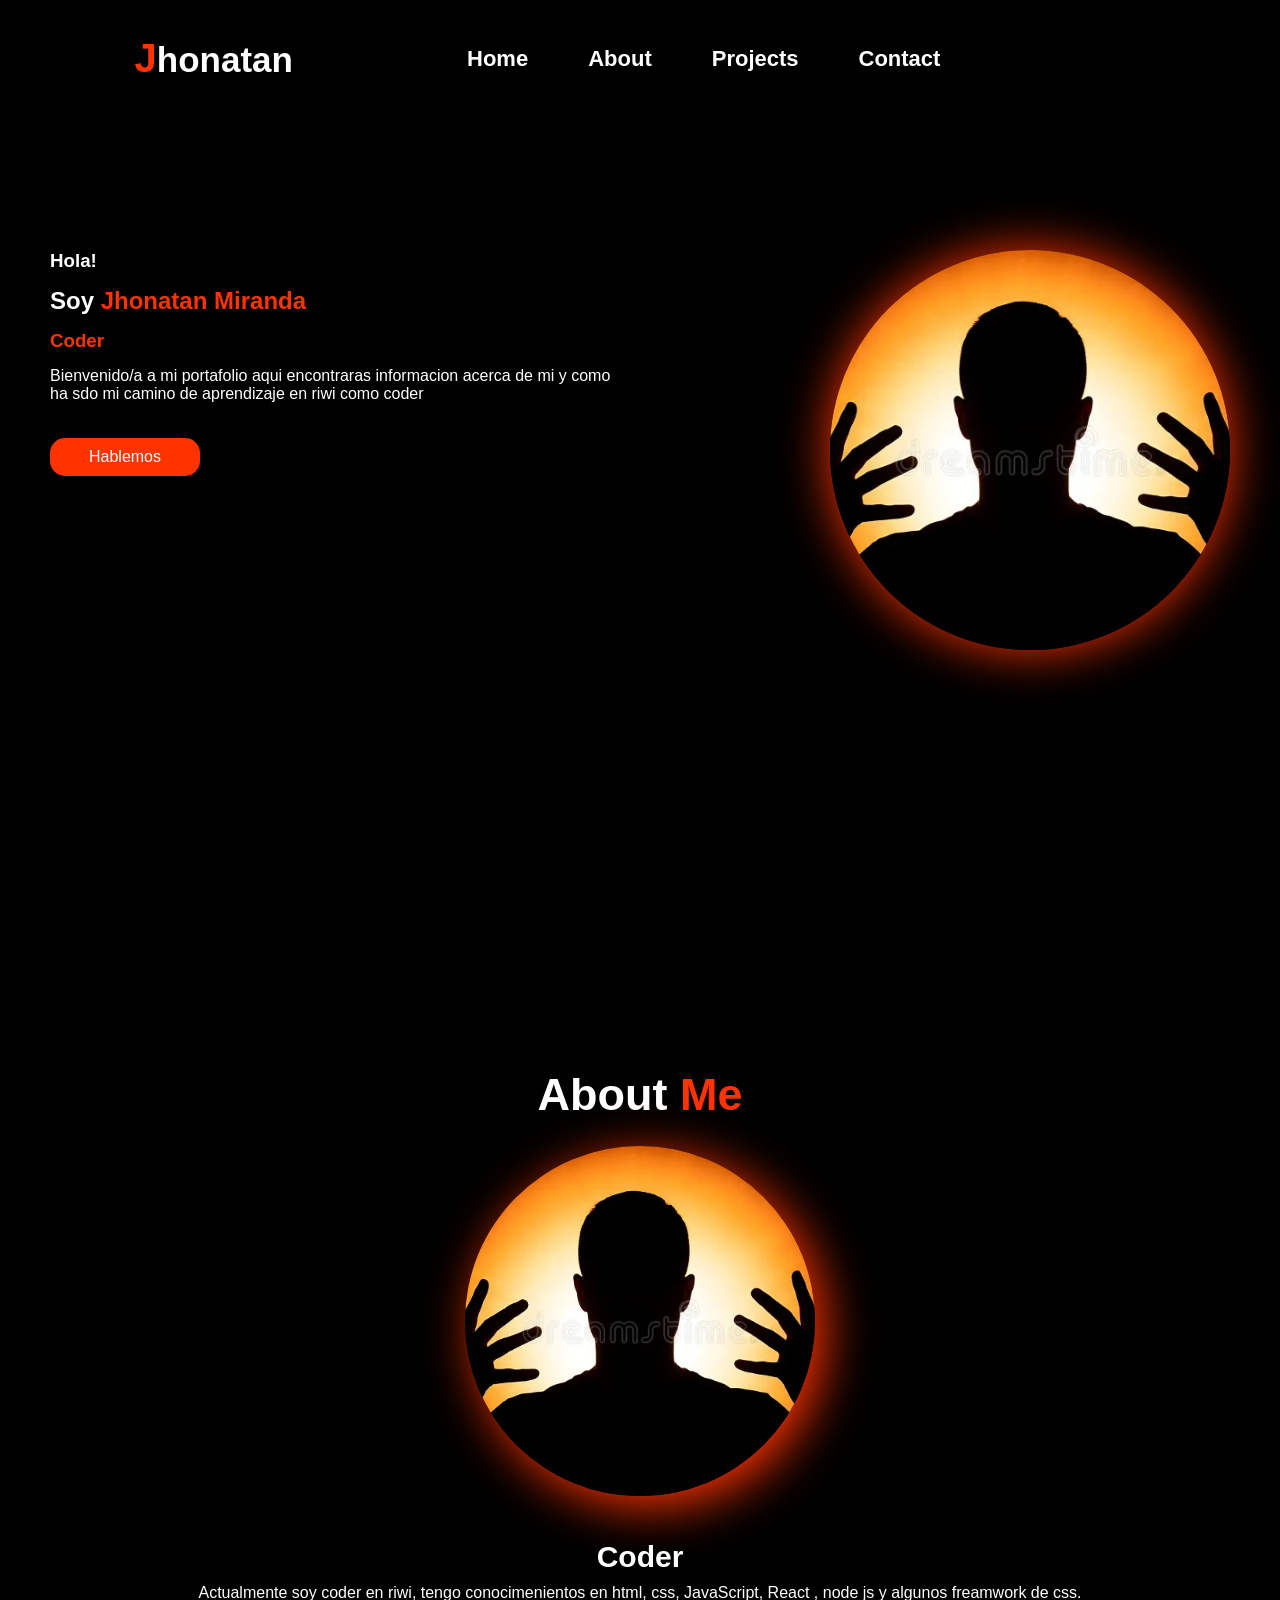
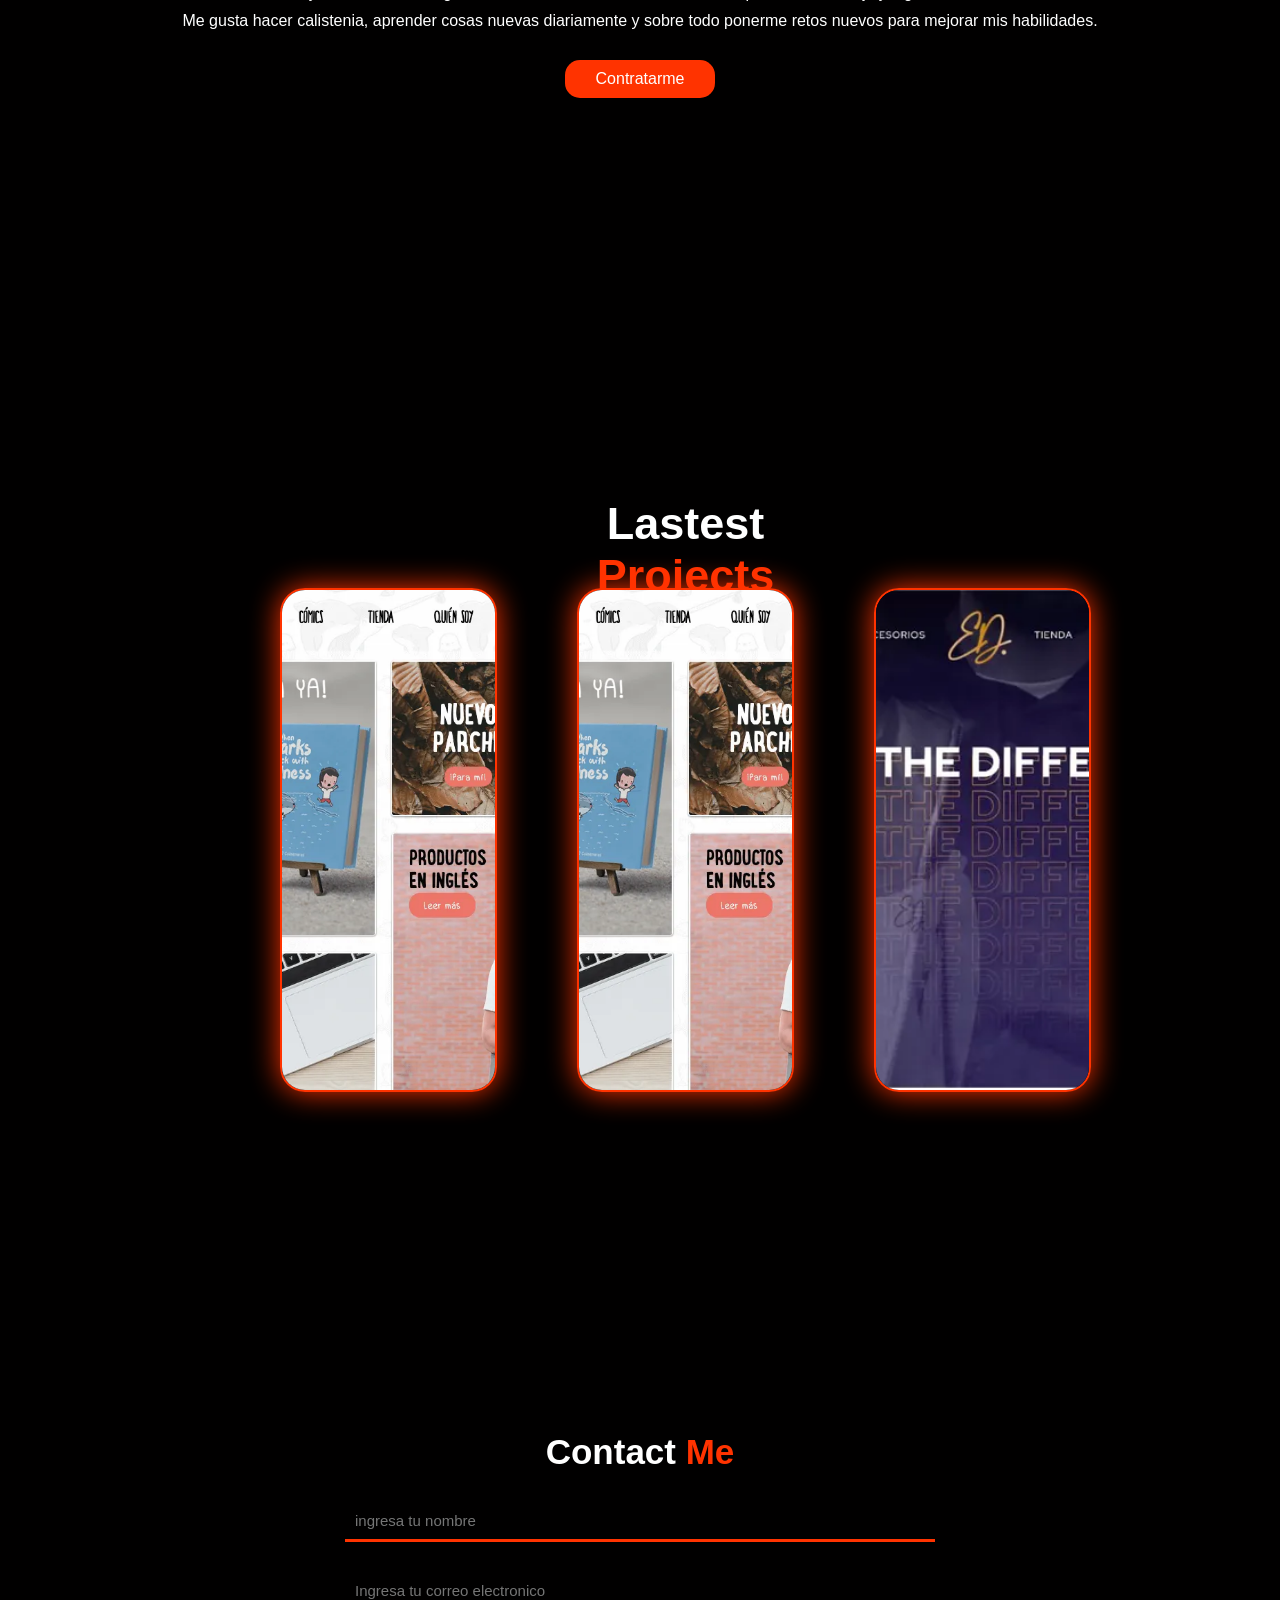
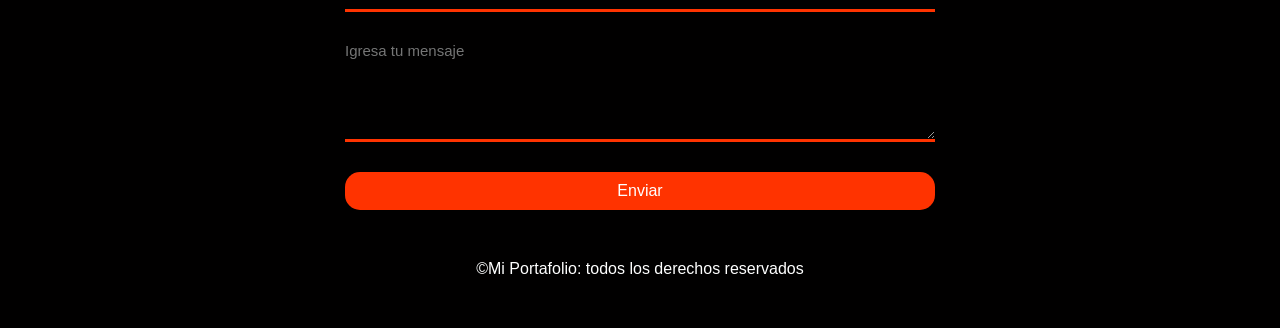
==== commit 97790561: "estilo nav" ====
--- a/index.html
+++ b/index.html
@@ -91,7 +91,7 @@
               Blanditiis nostrum ad dolorem amet vel, facilis est aliquid enim,
               nulla voluptates harum?
             </p>
-            <a class="btn-project" href="./mascotas.html">Review project</a>
+            <a class="btn-project" href="./mascotas.html" target="_blank">Review project</a>
           </div>
         </article>
       
--- a/style.css
+++ b/style.css
@@ -78,12 +78,28 @@
 
 nav a {
   text-decoration: none;
-}
-
-nav a:hover,
-nav a.active {
+  position: relative;
+  padding: 5px;
+}
+
+nav a::after {
+  content: "";
+  position: absolute;
+  bottom: 0;
+  left: 50%;
+  background-color: var(--primary-color);
+  height: 2px;
+  width: 0%;
+  transition: 0.4s ease;
+}
+
+nav a:hover::after {
+  width: 100%;
+  left: 0;
+}
+
+nav a.active, nav a:hover{
   color: rgb(255, 51, 0);
-  border-bottom: 2px solid var(--primary-color);
 }
 
 #home {
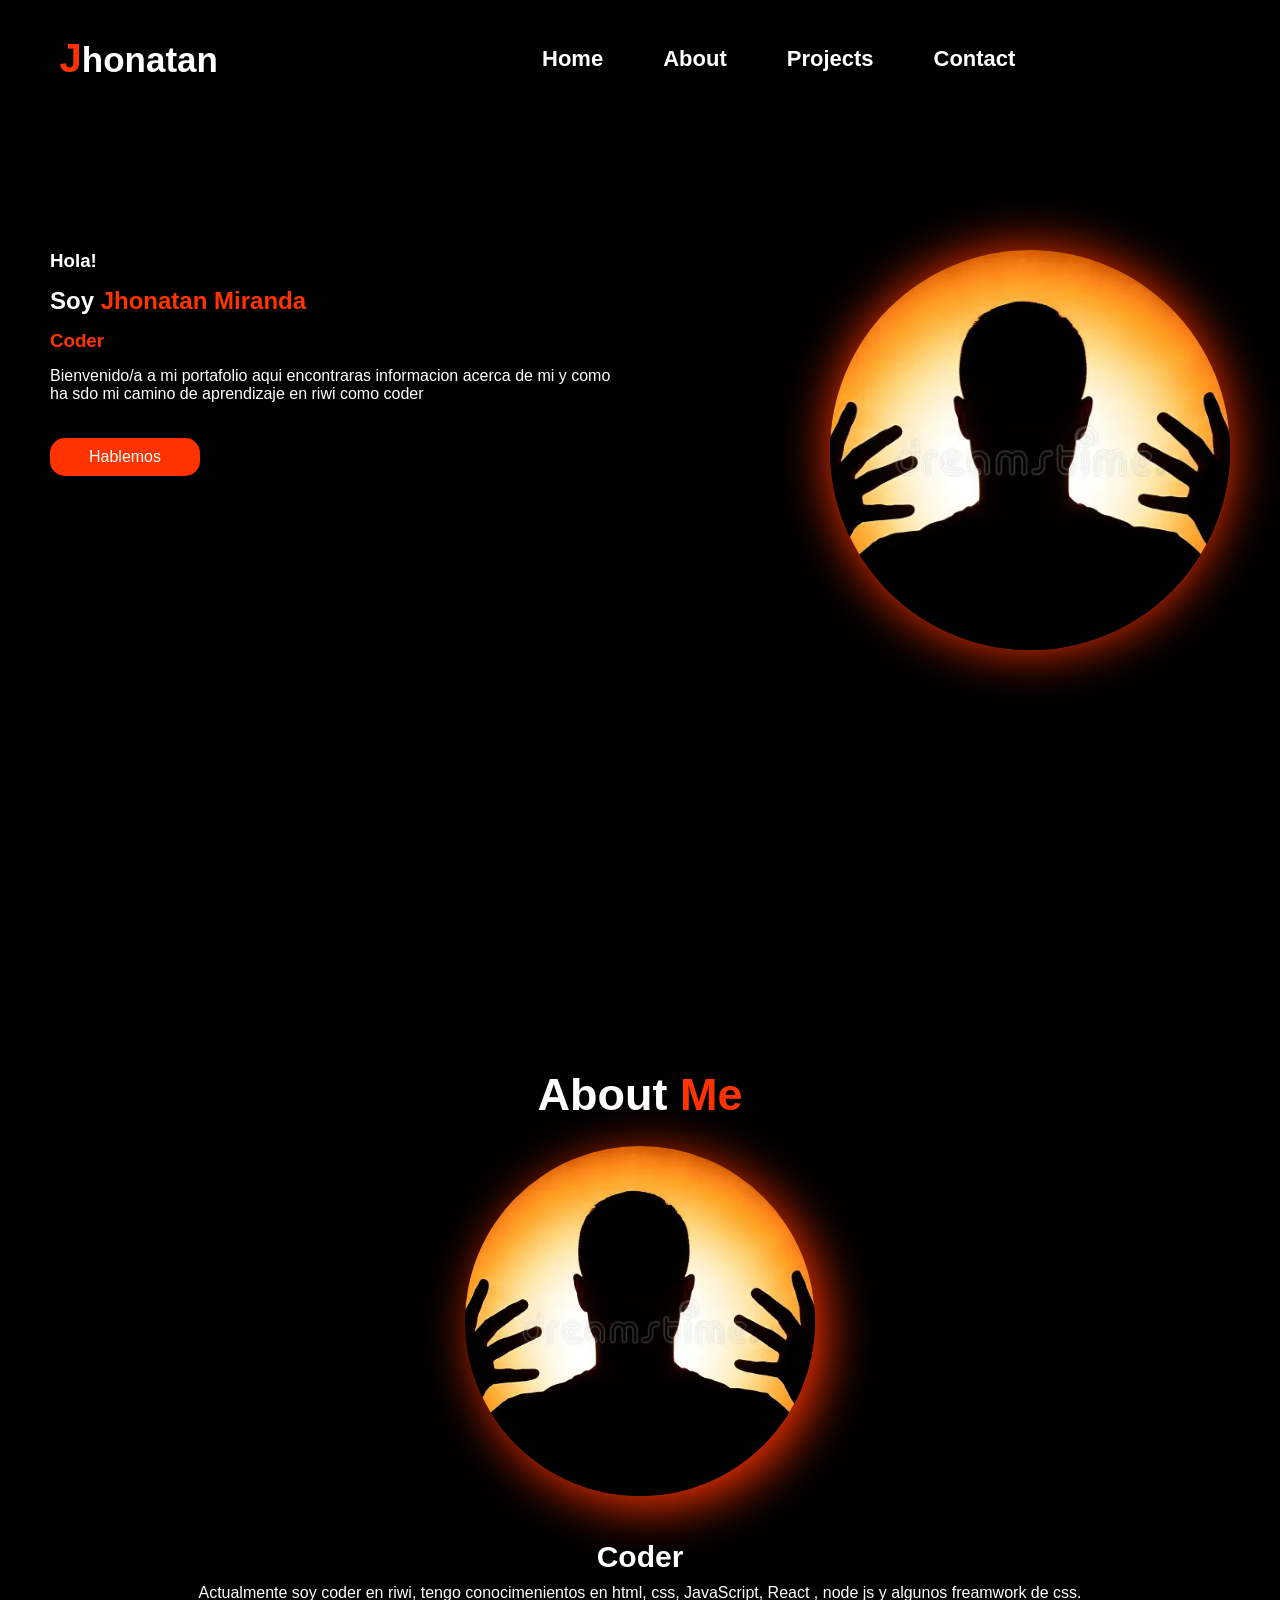
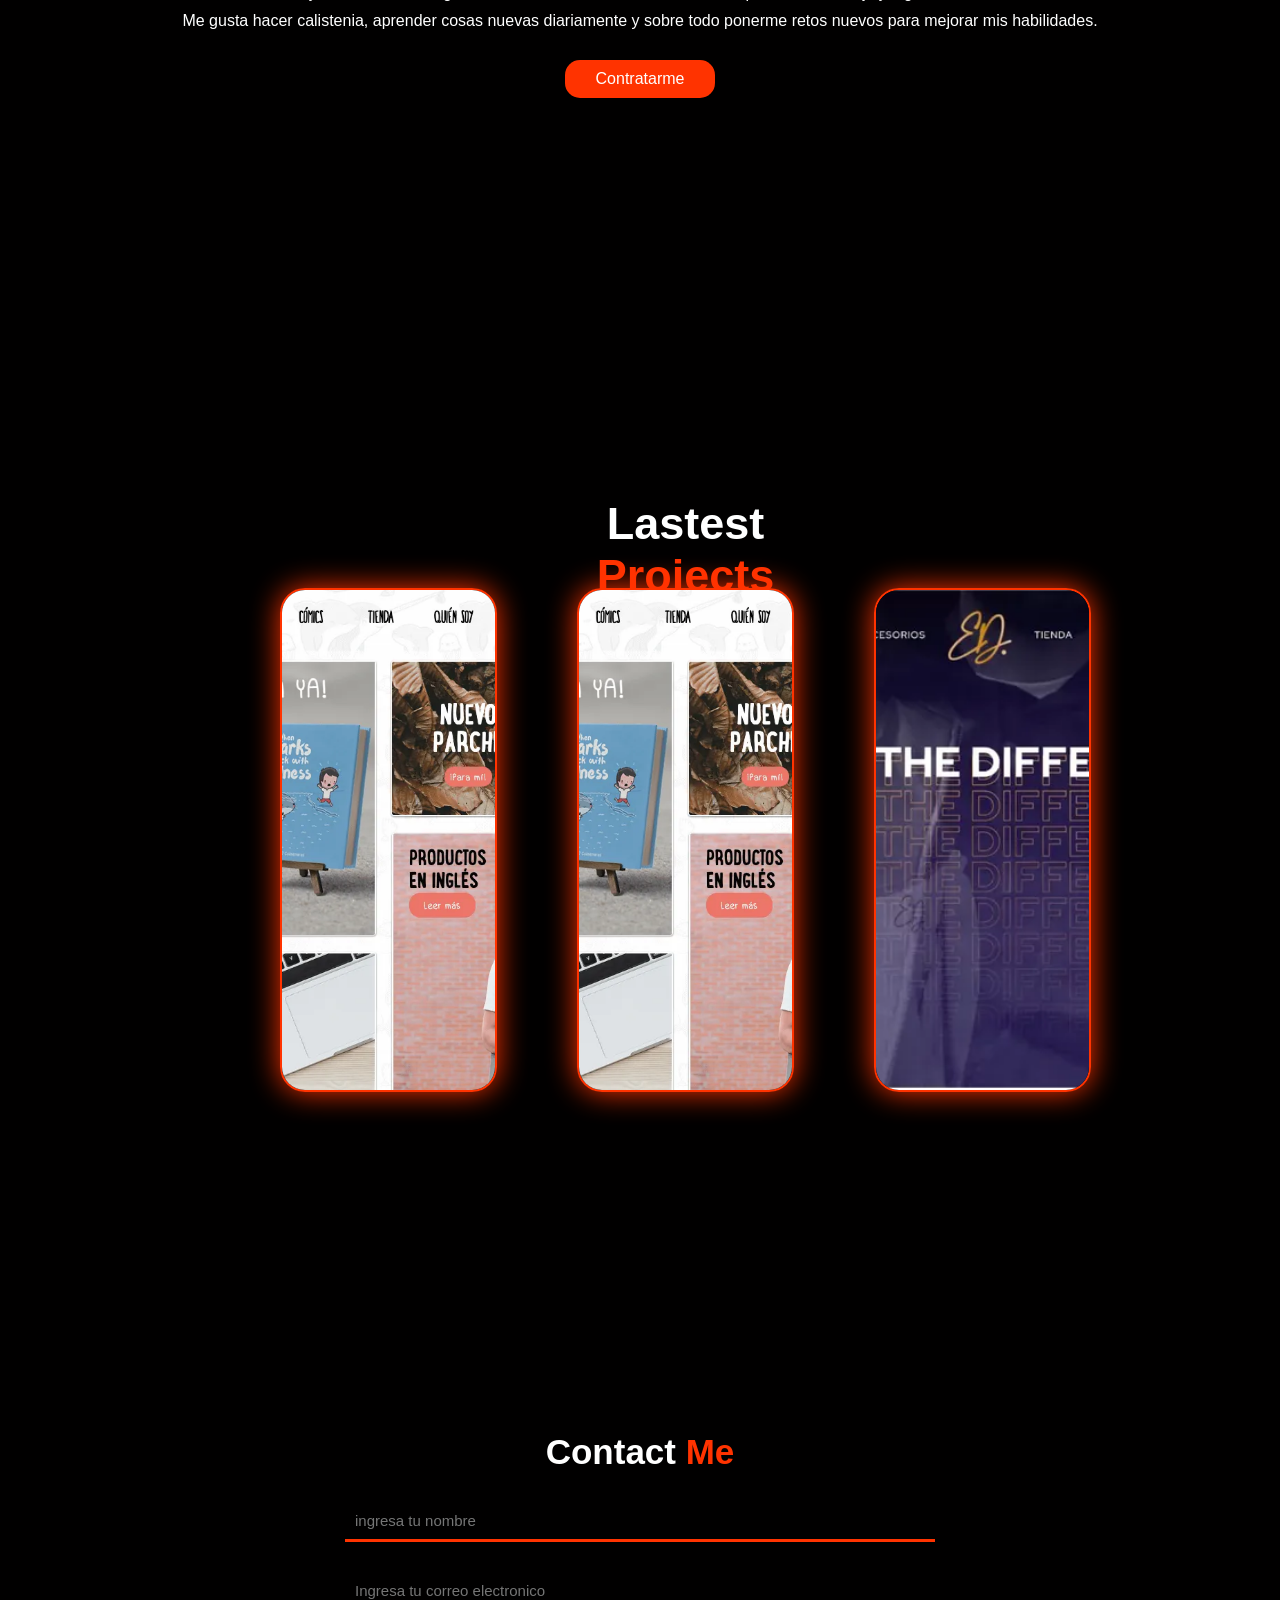
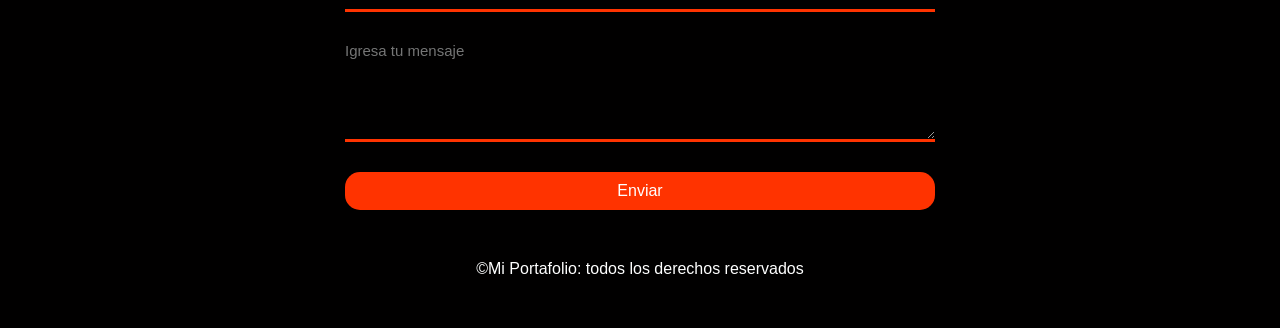
==== commit 469214f6: "agregue menu interactivo" ====
--- a/index.html
+++ b/index.html
@@ -7,9 +7,9 @@
     <title>Jhonatan</title>
   </head>
   <body>
-    <header>
+    <header class="head">
       <h2 class="nombre_header"><span class="letra">J</span>honatan</h2>
-      <nav>
+      <nav class="contenedor-nav">
         <ul class="navegacion">
           <li><a href="index.html">Home</a></li>
           <li><a href="#about">About</a></li>
@@ -17,6 +17,37 @@
           <li><a href="#contact_me">Contact</a></li>
         </ul>
       </nav>
+      <figure id="contenedor-menu">
+        <svg
+          xmlns="http://www.w3.org/2000/svg"
+          fill="none"
+          viewBox="0 0 24 24"
+          stroke-width="1.5"
+          stroke="currentColor"
+          class="menu-open"
+        >
+          <path
+            stroke-linecap="round"
+            stroke-linejoin="round"
+            d="M3.75 6.75h16.5M3.75 12h16.5m-16.5 5.25h16.5"
+          />
+        </svg>
+
+        <svg
+          xmlns="http://www.w3.org/2000/svg"
+          fill="none"
+          viewBox="0 0 24 24"
+          stroke-width="1.5"
+          stroke="currentColor"
+          class="menu-close"
+        >
+          <path
+            stroke-linecap="round"
+            stroke-linejoin="round"
+            d="M6 18 18 6M6 6l12 12"
+          />
+        </svg>
+      </figure>
     </header>
     <section id="home">
       <div class="contendor-home-presentacion">
@@ -33,7 +64,7 @@
         <img src="./images/1.webp" class="imagen" alt="foto de ejemplo" />
       </figure>
     </section>
-    
+
     <section id="about">
       <h2>About <span>Me</span></h2>
       <figure>
@@ -53,48 +84,49 @@
 
     <section id="projects">
       <h2>Lastest <span>Projects</span></h2>
-        <article class="project-box container_1">
-          <img src="./images/2.webp" alt="ejemplo 1" />
-          <div class="project-content">
-            <h3>Seo</h3>
-            <p>
-              Lorem ipsum dolor sit amet consectetur adipisicing elit. Vero,
-              numquam animi iste voluptas, est nesciunt voluptatem provident
-              consequuntur magnam vitae, accusantium sequi? Labore deserunt
-              sapiente consectetur similique animi porro illum?
-            </p>
-            <a class="btn-project">Review project</a>
-          </div>
-        </article>
+      <article class="project-box container_1">
+        <img src="./images/2.webp" alt="ejemplo 1" />
+        <div class="project-content">
+          <h3>Seo</h3>
+          <p>
+            Lorem ipsum dolor sit amet consectetur adipisicing elit. Vero,
+            numquam animi iste voluptas, est nesciunt voluptatem provident
+            consequuntur magnam vitae, accusantium sequi? Labore deserunt
+            sapiente consectetur similique animi porro illum?
+          </p>
+          <a class="btn-project">Review project</a>
+        </div>
+      </article>
 
-        <article class="project-box container_2">
-          <img src="./images/2.webp" alt="ejemplo 1" />
-          <div class="project-content">
-            <h3>Seo</h3>
-            <p>
-              Lorem ipsum dolor sit amet consectetur adipisicing elit. Nam
-              mollitia optio enim delectus repudiandae qui, amet possimus!
-              Blanditiis nostrum ad dolorem amet vel, facilis est aliquid enim,
-              nulla voluptates harum?
-            </p>
-            <a class="btn-project">Review project</a>
-          </div>
-        </article>
+      <article class="project-box container_2">
+        <img src="./images/2.webp" alt="ejemplo 1" />
+        <div class="project-content">
+          <h3>Seo</h3>
+          <p>
+            Lorem ipsum dolor sit amet consectetur adipisicing elit. Nam
+            mollitia optio enim delectus repudiandae qui, amet possimus!
+            Blanditiis nostrum ad dolorem amet vel, facilis est aliquid enim,
+            nulla voluptates harum?
+          </p>
+          <a class="btn-project">Review project</a>
+        </div>
+      </article>
 
-        <article class="project-box container_3">
-          <img src="./images/3.webp" alt="ejemplo 1" />
-          <div class="project-content">
-            <h3>Seo</h3>
-            <p>
-              Lorem ipsum dolor sit amet consectetur adipisicing elit. Nam
-              mollitia optio enim delectus repudiandae qui, amet possimus!
-              Blanditiis nostrum ad dolorem amet vel, facilis est aliquid enim,
-              nulla voluptates harum?
-            </p>
-            <a class="btn-project" href="./mascotas.html" target="_blank">Review project</a>
-          </div>
-        </article>
-      
+      <article class="project-box container_3">
+        <img src="./images/3.webp" alt="ejemplo 1" />
+        <div class="project-content">
+          <h3>Seo</h3>
+          <p>
+            Lorem ipsum dolor sit amet consectetur adipisicing elit. Nam
+            mollitia optio enim delectus repudiandae qui, amet possimus!
+            Blanditiis nostrum ad dolorem amet vel, facilis est aliquid enim,
+            nulla voluptates harum?
+          </p>
+          <a class="btn-project" href="./mascotas.html" target="_blank"
+            >Review project</a
+          >
+        </div>
+      </article>
     </section>
     <section id="contact_me">
       <form>
@@ -123,5 +155,6 @@
     <footer>
       <p>&copy;Mi Portafolio: todos los derechos reservados</p>
     </footer>
+    <script src="script.js"></script>
   </body>
 </html>
--- a/style.css
+++ b/style.css
@@ -71,9 +71,15 @@
   display: flex;
   gap: 50px;
   list-style: none;
-  padding-right: 300px;
+  margin: 300px;
   font-size: 22px;
   font-weight: bold;
+}
+
+#contenedor-menu {
+  display: none;
+  height: 35px;
+  width: 35px;
 }
 
 nav a {
@@ -98,7 +104,8 @@
   left: 0;
 }
 
-nav a.active, nav a:hover{
+nav a.active,
+nav a:hover {
   color: rgb(255, 51, 0);
 }
 
@@ -191,7 +198,7 @@
 
 #projects h2 {
   font-size: 45px;
-  text-align: center; 
+  text-align: center;
   grid-column: 2/3;
 }
 
@@ -199,7 +206,6 @@
 #contact_me span {
   color: var(--primary-color);
 }
-
 
 .project-box img {
   height: 500px;
@@ -218,23 +224,6 @@
   border-radius: 25px;
   box-shadow: 0px 0px 30px rgba(255, 51, 0, 1);
 }
-
-.container_1 {
-  grid-row:2/3;
-  grid-column: 1/2;
-}
-
-.container_2 {
-  grid-row: 2/3;
-  grid-column: 2/3;
-}
-
-.container_3 {
-  grid-row: 2/3;
-  grid-column: 3/4;
-}
-
-
 
 .project-content {
   position: absolute;
@@ -250,7 +239,20 @@
   gap: 15px;
 }
 
-
+.container_1 {
+  grid-row: 2/3;
+  grid-column: 1/2;
+}
+
+.container_2 {
+  grid-row: 2/3;
+  grid-column: 2/3;
+}
+
+.container_3 {
+  grid-row: 2/3;
+  grid-column: 3/4;
+}
 
 .project-content h3 {
   font-size: 25px;
@@ -272,10 +274,8 @@
 }
 
 .project-box:hover .project-content {
-  transform: translateY(0);
-}
-
-
+  transform: translateY(0%);
+}
 
 #contact_me {
   display: flex;
@@ -342,17 +342,43 @@
     padding: 5px;
   }
 
-  header {
+  .navegacion {
+    position: fixed;
     display: flex;
-    flex-wrap: wrap;
-    height: 25vh;
-  }
-
-  .navegacion {
-    padding: 0px;
-    display: flex;
-    flex-wrap: wrap;
-    justify-content: center;
+    align-items: center;
+    top: 13%;
+    right: 0;
+    height: 100%;
+    flex-direction: column;
+    width: 0%;
+    margin: 0;
+    background-color: black;
+    opacity: 0;
+    pointer-events: none;
+    transition: 0.5s ease-in-out;
+    padding-top: 14%;
+  }
+
+  .active .navegacion {
+    opacity: 1;
+    width: 100%;
+    pointer-events: all;
+  }
+
+  .menu-close {
+    display: none;
+  }
+
+  .active .menu-open {
+    display: none;
+  }
+
+  .active .menu-close {
+    display: block;
+  }
+
+  #contenedor-menu {
+    display: block;
   }
 
   .nombre_header {
@@ -385,7 +411,7 @@
   }
 
   #about {
-    margin:20px;
+    margin: 20px;
     text-align: justify;
   }
 
@@ -393,7 +419,7 @@
     font-size: 30px;
   }
 
-   .imagen_about {
+  .imagen_about {
     height: 200px;
     width: 200px;
   }
@@ -418,5 +444,3 @@
     width: 70%;
   }
 }
-
-
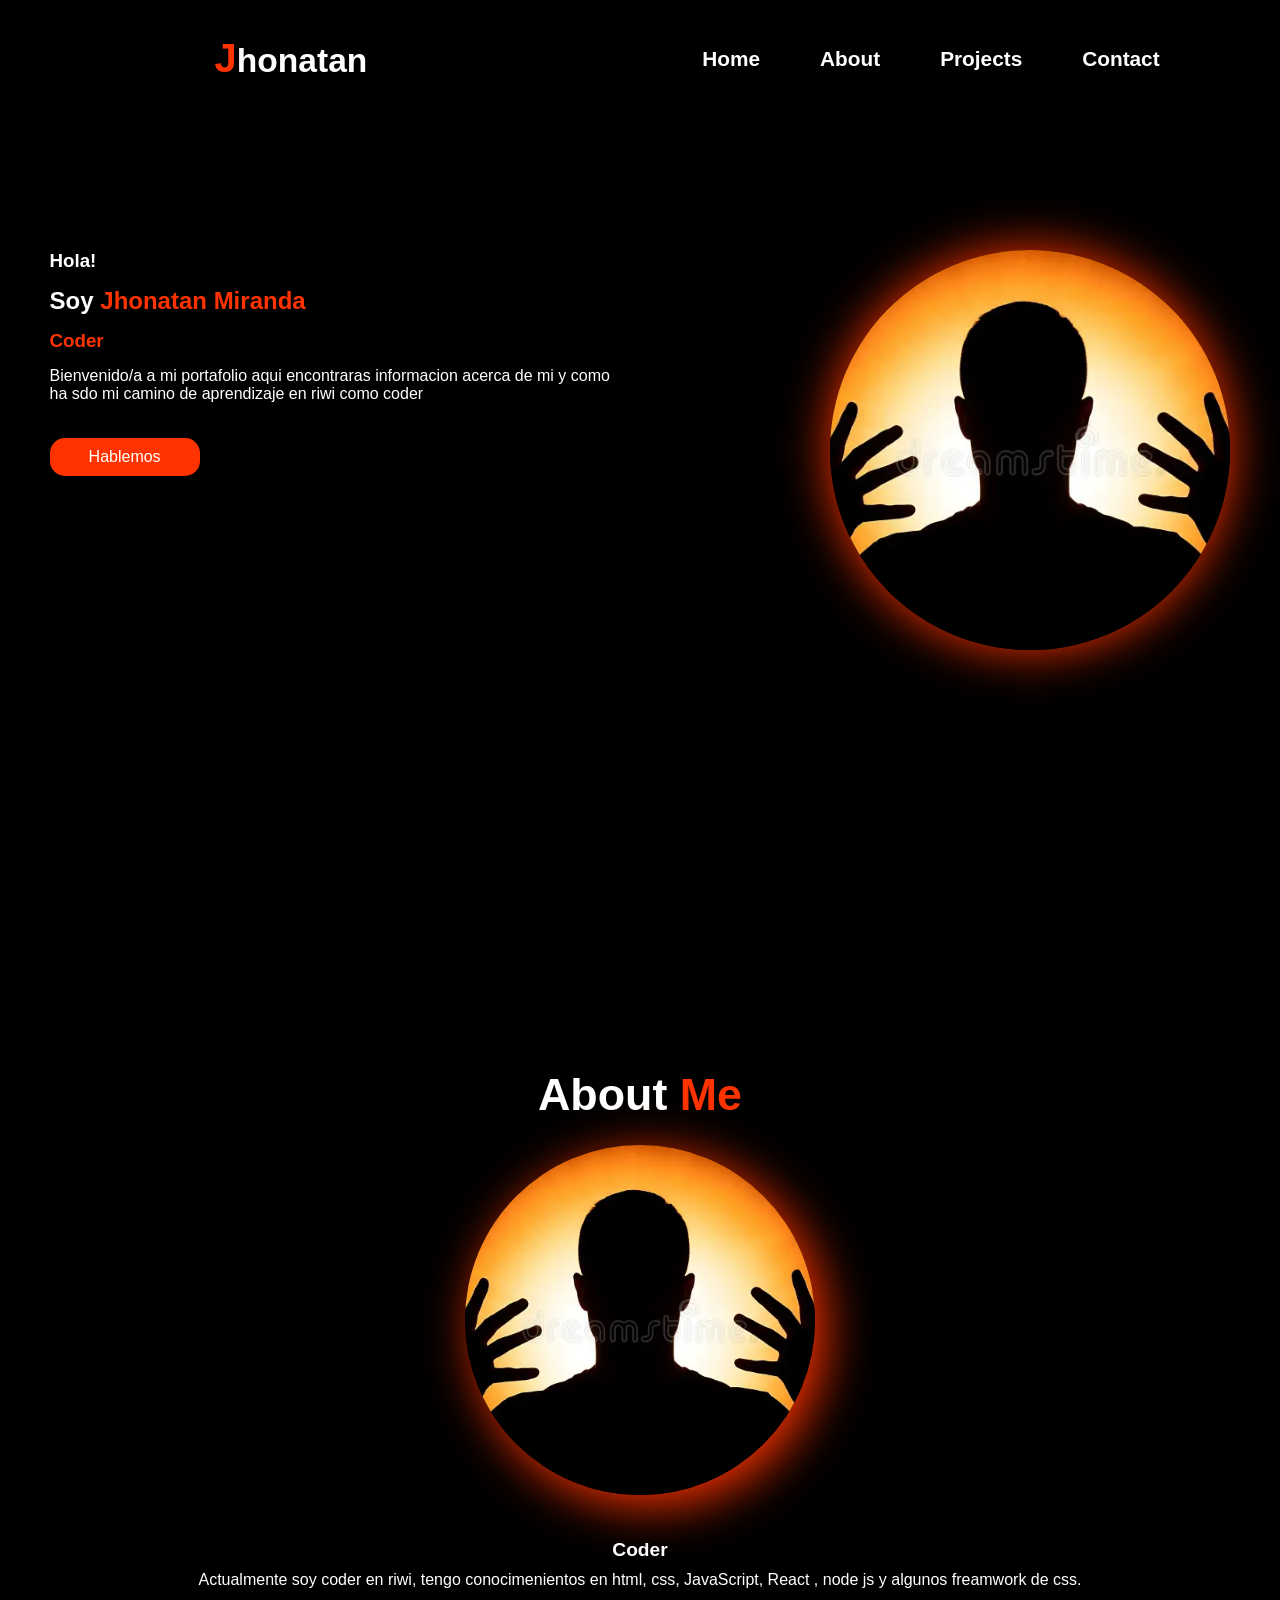
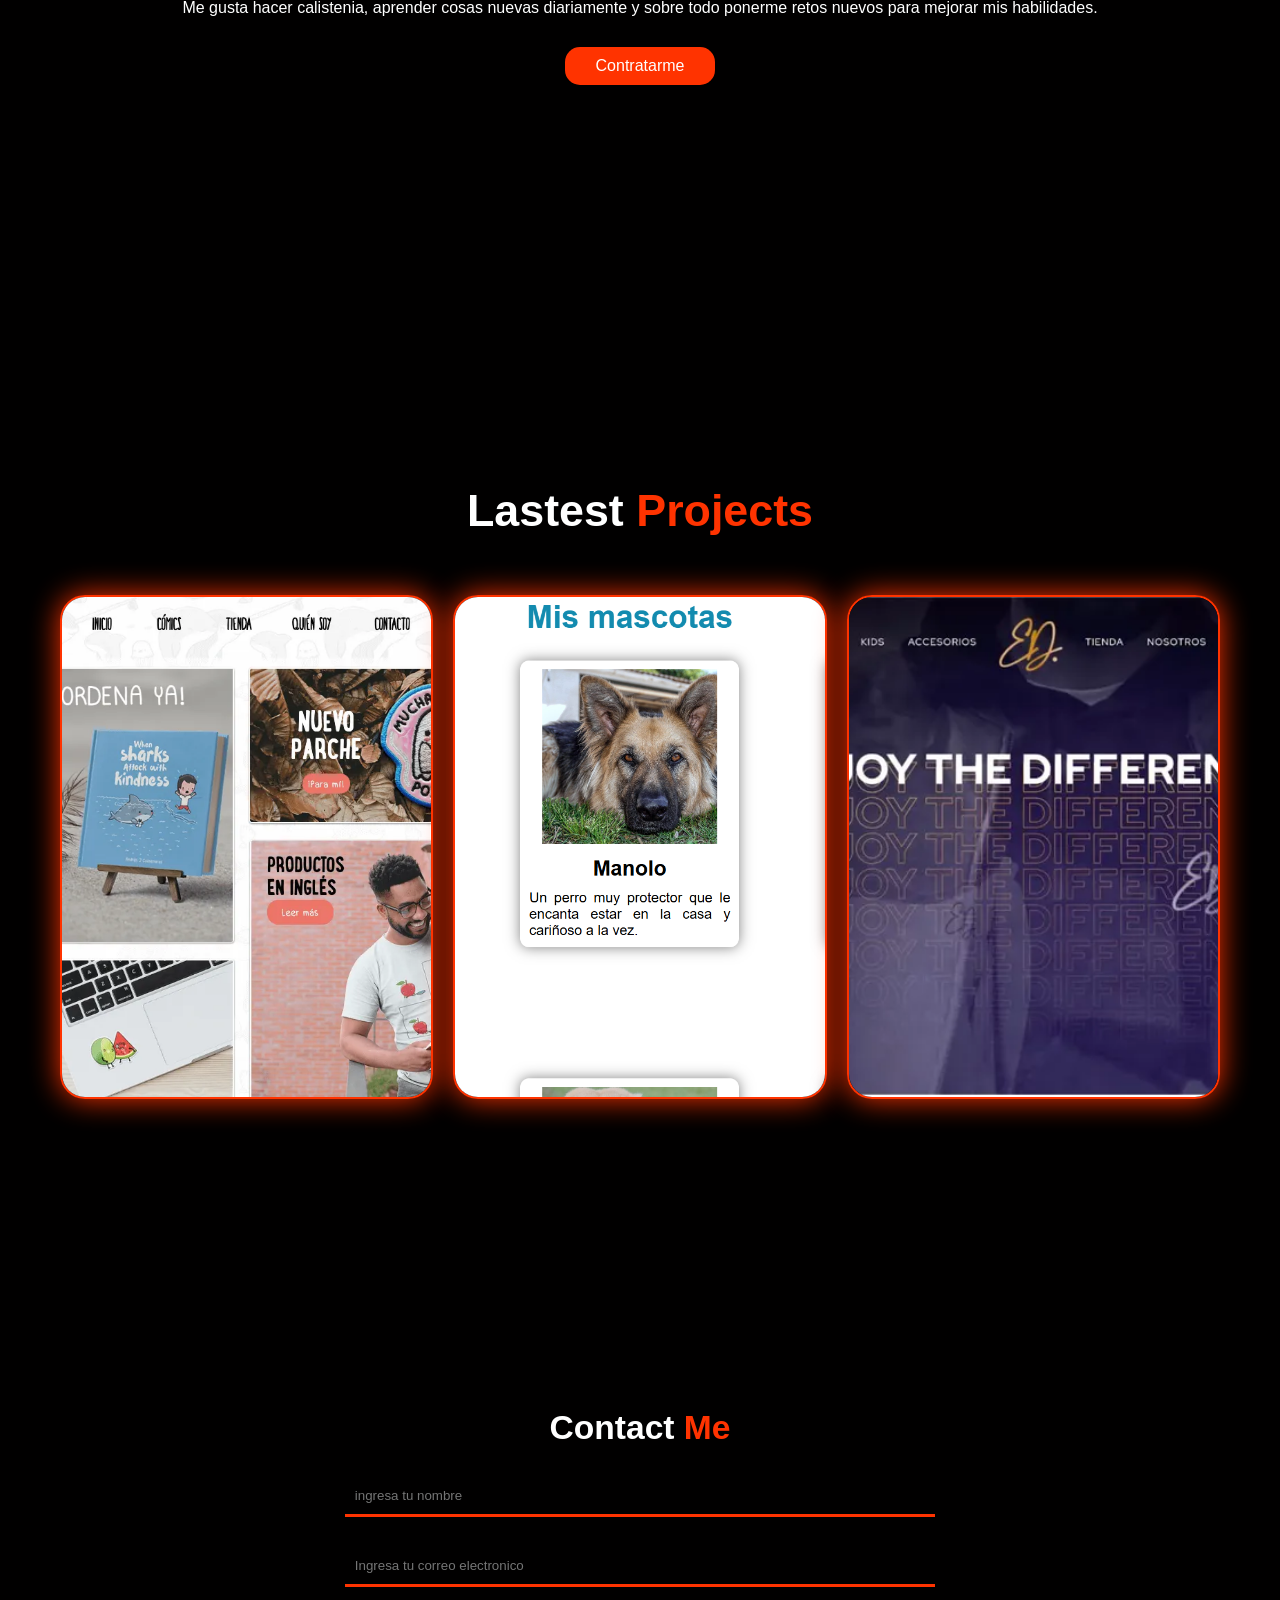
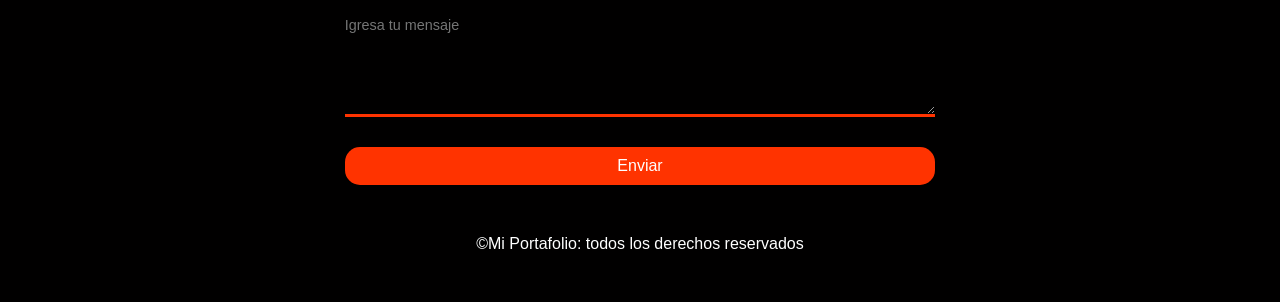
==== commit f6500acf: "finish" ====
--- a/index.html
+++ b/index.html
@@ -99,16 +99,16 @@
       </article>
 
       <article class="project-box container_2">
-        <img src="./images/2.webp" alt="ejemplo 1" />
+        <img src="./images/mascotas.png" alt="ejemplo 1" />
         <div class="project-content">
-          <h3>Seo</h3>
+          <h3>Mis Mascotas</h3>
           <p>
-            Lorem ipsum dolor sit amet consectetur adipisicing elit. Nam
-            mollitia optio enim delectus repudiandae qui, amet possimus!
-            Blanditiis nostrum ad dolorem amet vel, facilis est aliquid enim,
-            nulla voluptates harum?
+            Una galeria con las fotos y descripciones de mis mascotas, hechas
+            con grid y flex
           </p>
-          <a class="btn-project">Review project</a>
+          <a class="btn-project" href="./mascotas.html" target="_blank"
+            >Review project</a
+          >
         </div>
       </article>
 
@@ -122,9 +122,7 @@
             Blanditiis nostrum ad dolorem amet vel, facilis est aliquid enim,
             nulla voluptates harum?
           </p>
-          <a class="btn-project" href="./mascotas.html" target="_blank"
-            >Review project</a
-          >
+          <a class="btn-project">Review project</a>
         </div>
       </article>
     </section>
--- a/style.css
+++ b/style.css
@@ -14,6 +14,8 @@
   scroll-behavior: smooth;
 }
 
+/* animaciones */
+
 @keyframes deslizar-d-i {
   from {
     transform: translateX(100vw);
@@ -34,9 +36,11 @@
 
 body {
   background-color: rgb(0.5, 0, 0);
-  padding: 50px;
+  padding: 3.1rem;
   overflow-x: hidden;
 }
+
+/* header*/
 
 header {
   display: flex;
@@ -51,14 +55,18 @@
   z-index: 1000;
 }
 
+.active .nombre_header {
+  color: var(--primary-color);
+}
+
 .letra {
   color: var(--primary-color);
-  font-size: 40px;
+  font-size: 2.5rem;
 }
 
 .nombre_header,
 #contact_me h2 {
-  font-size: 35px;
+  font-size: 2.1rem;
 }
 
 .nombre_header:hover {
@@ -67,12 +75,13 @@
   cursor: pointer;
 }
 
+/* Menu de navegacion*/
+
 .navegacion {
   display: flex;
   gap: 50px;
   list-style: none;
-  margin: 300px;
-  font-size: 22px;
+  font-size: 1.3rem;
   font-weight: bold;
 }
 
@@ -109,6 +118,8 @@
   color: rgb(255, 51, 0);
 }
 
+/* seccion home */
+
 #home {
   display: flex;
   justify-content: center;
@@ -134,7 +145,7 @@
 }
 
 .imagen {
-  width: 400px;
+  max-width: 400px;
   height: 400px;
   border-radius: 50%;
   object-fit: cover;
@@ -149,7 +160,7 @@
   border-radius: 15px;
   border: none;
   cursor: pointer;
-  font-size: 16px;
+  font-size: 1rem;
   width: 150px;
   margin-top: 20px;
 }
@@ -158,6 +169,8 @@
 .btn_about:active {
   background-color: rgb(179, 37, 2);
 }
+
+/* seccion about */
 
 #about {
   display: flex;
@@ -168,12 +181,12 @@
 }
 
 #about h2 {
-  font-size: 45px;
+  font-size: 2.8rem;
   margin: 15px;
 }
 
 #about h3 {
-  font-size: 30px;
+  font-size: 1.2rem;
   margin-top: 30px;
 }
 #about span {
@@ -181,12 +194,14 @@
 }
 
 .imagen_about {
-  width: 350px;
+  max-width: 350px;
   height: 350px;
   object-fit: cover;
   border-radius: 50%;
   box-shadow: 10px 10px 50px rgba(255, 51, 0, 1);
 }
+
+/* seccion proyectos */
 
 #projects {
   padding-top: 200px;
@@ -197,7 +212,7 @@
 }
 
 #projects h2 {
-  font-size: 45px;
+  font-size: 2.8rem;
   text-align: center;
   grid-column: 2/3;
 }
@@ -209,7 +224,7 @@
 
 .project-box img {
   height: 500px;
-  width: 100%;
+  max-width: 100%;
   object-fit: cover;
 }
 
@@ -255,7 +270,7 @@
 }
 
 .project-content h3 {
-  font-size: 25px;
+  font-size: 2.5rem;
 }
 
 .btn-project {
@@ -264,7 +279,7 @@
   border-radius: 15px;
   border: none;
   cursor: pointer;
-  font-size: 13px;
+  font-size: 0.8rem;
   width: 150px;
   text-decoration: none;
 }
@@ -276,6 +291,8 @@
 .project-box:hover .project-content {
   transform: translateY(0%);
 }
+
+/* seccion formulario*/
 
 #contact_me {
   display: flex;
@@ -298,7 +315,7 @@
   border: none;
   border-bottom: 3px solid var(--primary-color);
   padding: 10px;
-  font-size: 15px;
+  font-size: 0.9;
 }
 #contact_me input:focus {
   outline: none;
@@ -310,7 +327,7 @@
   background: none;
   border: none;
   border-bottom: 3px solid var(--primary-color);
-  font-size: 15px;
+  font-size: 0.9rem;
 }
 
 #mensaje:focus {
@@ -324,7 +341,7 @@
   border-radius: 15px;
   border: none;
   cursor: pointer;
-  font-size: 16px;
+  font-size: 1rem;
 }
 
 #btn-form:active {
@@ -337,7 +354,37 @@
   margin-top: 50px;
 }
 
-@media (max-width: 850px) {
+/* portatil*/
+
+@media (min-width: 900px) and (max-width: 1300px) {
+  #projects {
+    margin-left: 0;
+    grid-template-columns: repeat(3, 1fr);
+    grid-template-rows: 100px 1fr;
+  }
+
+  .project-box {
+    margin: 10px;
+  }
+}
+
+/* tablets */
+
+@media (min-width: 751px) and (max-width: 900px) {
+  #projects {
+    margin-left: 0;
+    grid-template-columns: repeat(3, 1fr);
+    grid-template-rows: 100px 1fr;
+  }
+
+  .project-box {
+    margin: 10px;
+  }
+}
+
+/* telefonos */
+
+@media (max-width: 750px) {
   body {
     padding: 5px;
   }
@@ -352,7 +399,7 @@
     flex-direction: column;
     width: 0%;
     margin: 0;
-    background-color: black;
+    background-color: rgba(0, 0, 0, 0.9);
     opacity: 0;
     pointer-events: none;
     transition: 0.5s ease-in-out;
@@ -407,7 +454,7 @@
 
   .imagen {
     height: 150px;
-    width: 150px;
+    max-width: 150px;
   }
 
   #about {
@@ -416,12 +463,12 @@
   }
 
   #about h2 {
-    font-size: 30px;
+    font-size: 1.8rem;
   }
 
   .imagen_about {
     height: 200px;
-    width: 200px;
+    max-width: 200px;
   }
 
   #projects {
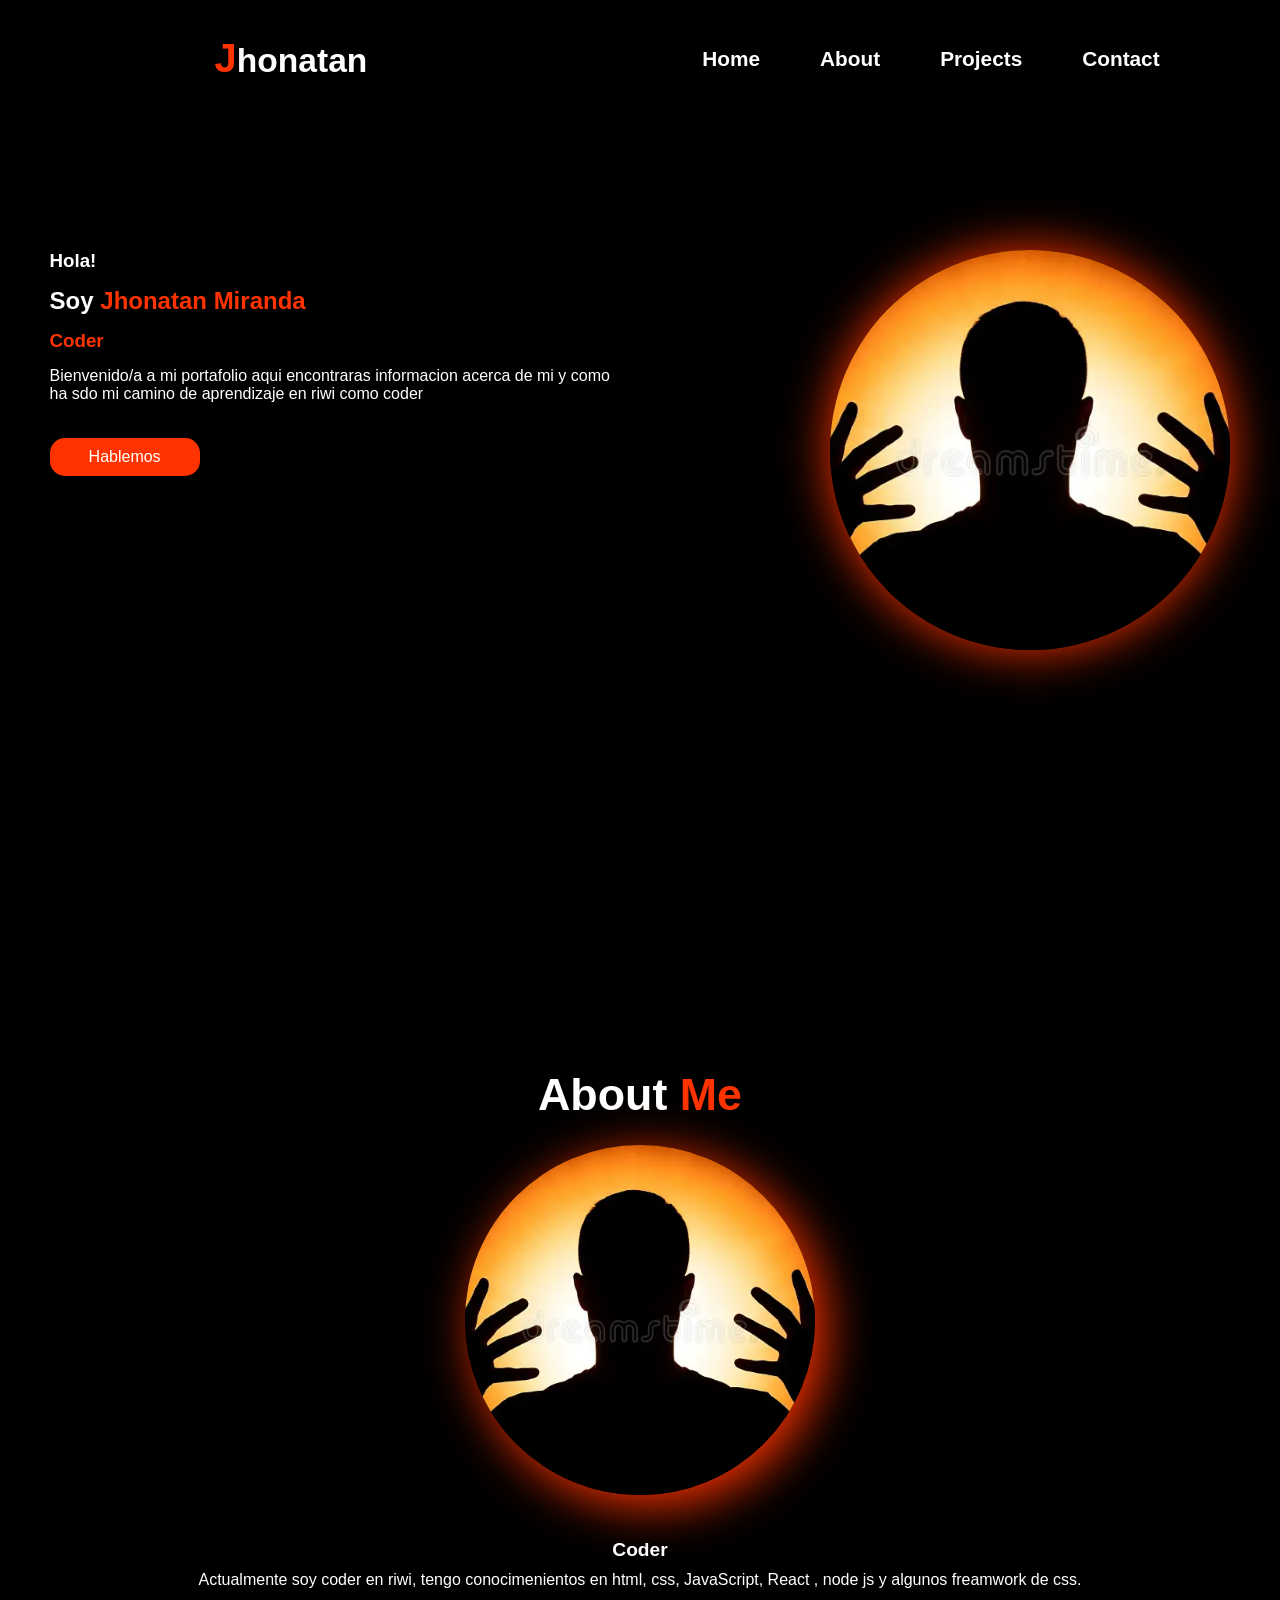
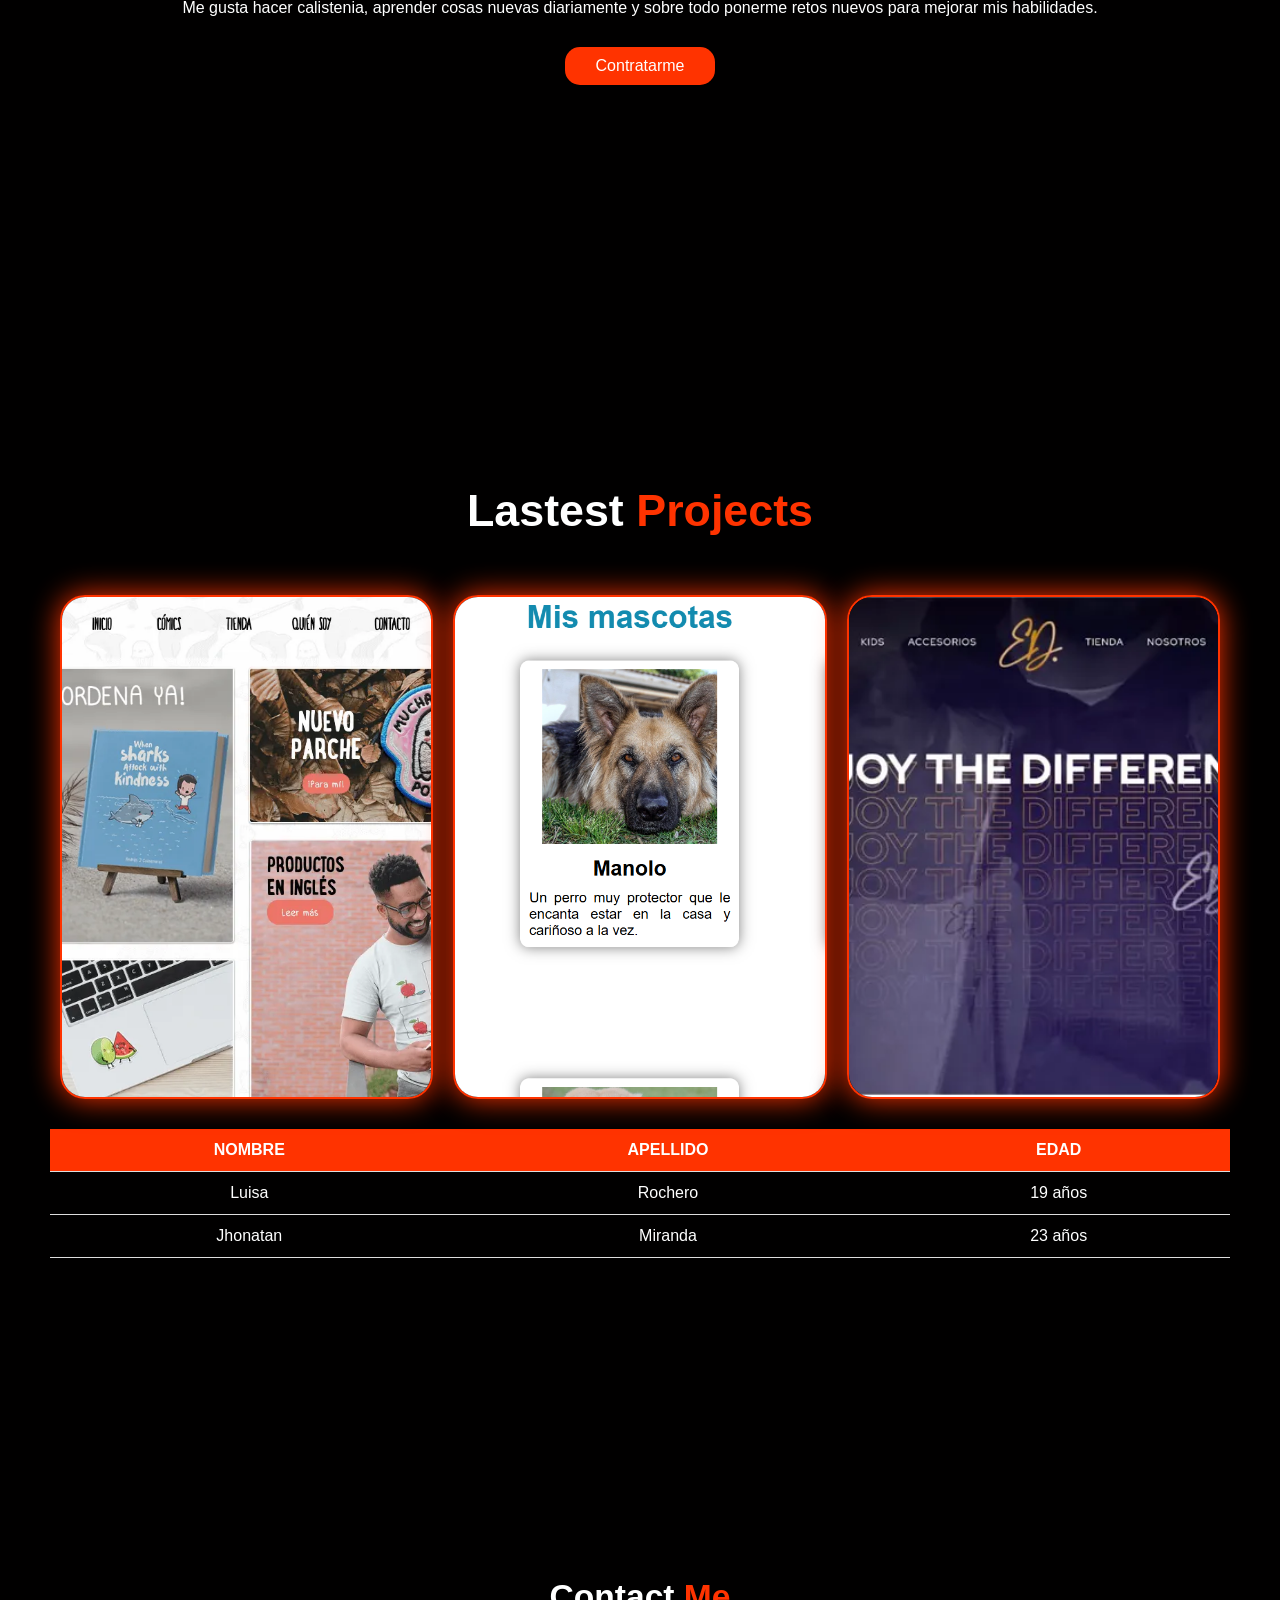
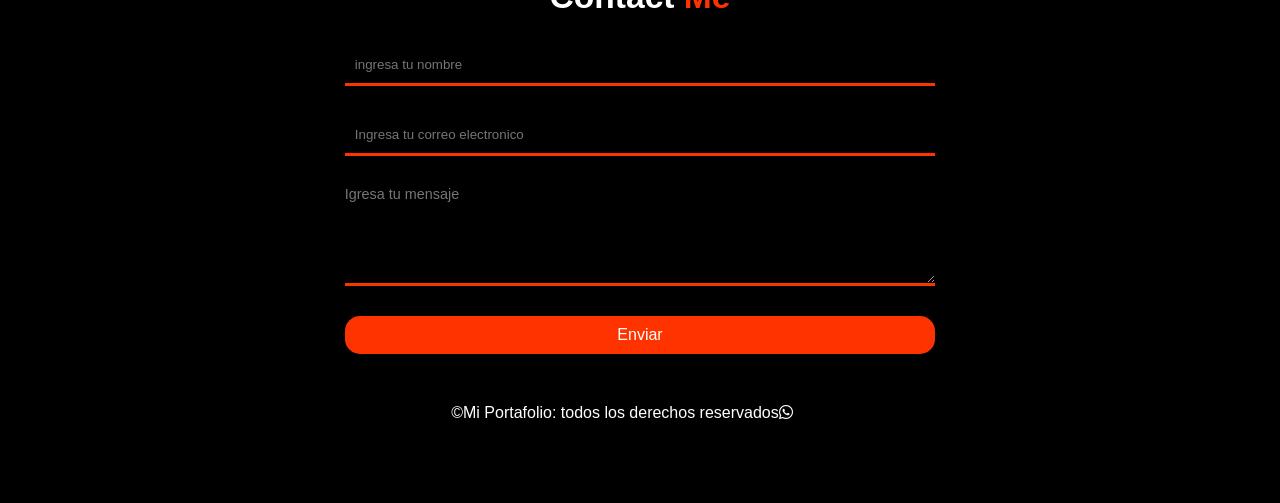
==== commit 29518125: "footer y tabla" ====
--- a/index.html
+++ b/index.html
@@ -4,6 +4,7 @@
     <meta charset="UTF-8" />
     <meta name="viewport" content="width=device-width, initial-scale=1.0" />
     <link rel="stylesheet" href="style.css" />
+    <link rel="stylesheet" href="https://cdnjs.cloudflare.com/ajax/libs/font-awesome/6.5.1/css/all.min.css" />
     <title>Jhonatan</title>
   </head>
   <body>
@@ -126,6 +127,25 @@
         </div>
       </article>
     </section>
+    <section>
+      <table class="tabla">
+        <tr>
+          <th>Nombre</th>
+          <th>Apellido</th>
+          <th>Edad</th>
+        </tr>
+        <tr>
+          <td>Luisa</td>
+          <td>Rochero</td>
+          <td>19 años</td>
+        </tr>
+        <tr>
+          <td>Jhonatan</td>
+          <td>Miranda</td>
+          <td>23 años</td>
+        </tr>
+      </table>
+    </section>
     <section id="contact_me">
       <form>
         <h2>Contact <span>Me</span></h2>
@@ -152,6 +172,7 @@
     </section>
     <footer>
       <p>&copy;Mi Portafolio: todos los derechos reservados</p>
+      <i class="fa-brands fa-whatsapp"></i>
     </footer>
     <script src="script.js"></script>
   </body>
--- a/style.css
+++ b/style.css
@@ -352,6 +352,35 @@
   display: flex;
   justify-content: center;
   margin-top: 50px;
+}
+
+.tabla {
+  width: 100%;
+  border-collapse: collapse; /* Evita que los bordes se vean dobles */
+  margin: 20px 0;
+  box-shadow: var(--primary-color);
+}
+
+th,
+td {
+  padding: 12px 15px; /* Espacio interno de las celdas */
+  text-align: center;
+  border-bottom: 1px solid #ddd; /* Línea divisoria */
+}
+
+th {
+  background: var(--primary-color);
+  text-transform: uppercase;
+}
+
+/* Efecto hover: resalta la fila al pasar el mouse */
+tr:hover {
+  background-color: #e9f5f9;
+}
+
+.fa-brands {
+  height: 50px;
+  width: 50px;
 }
 
 /* portatil*/
